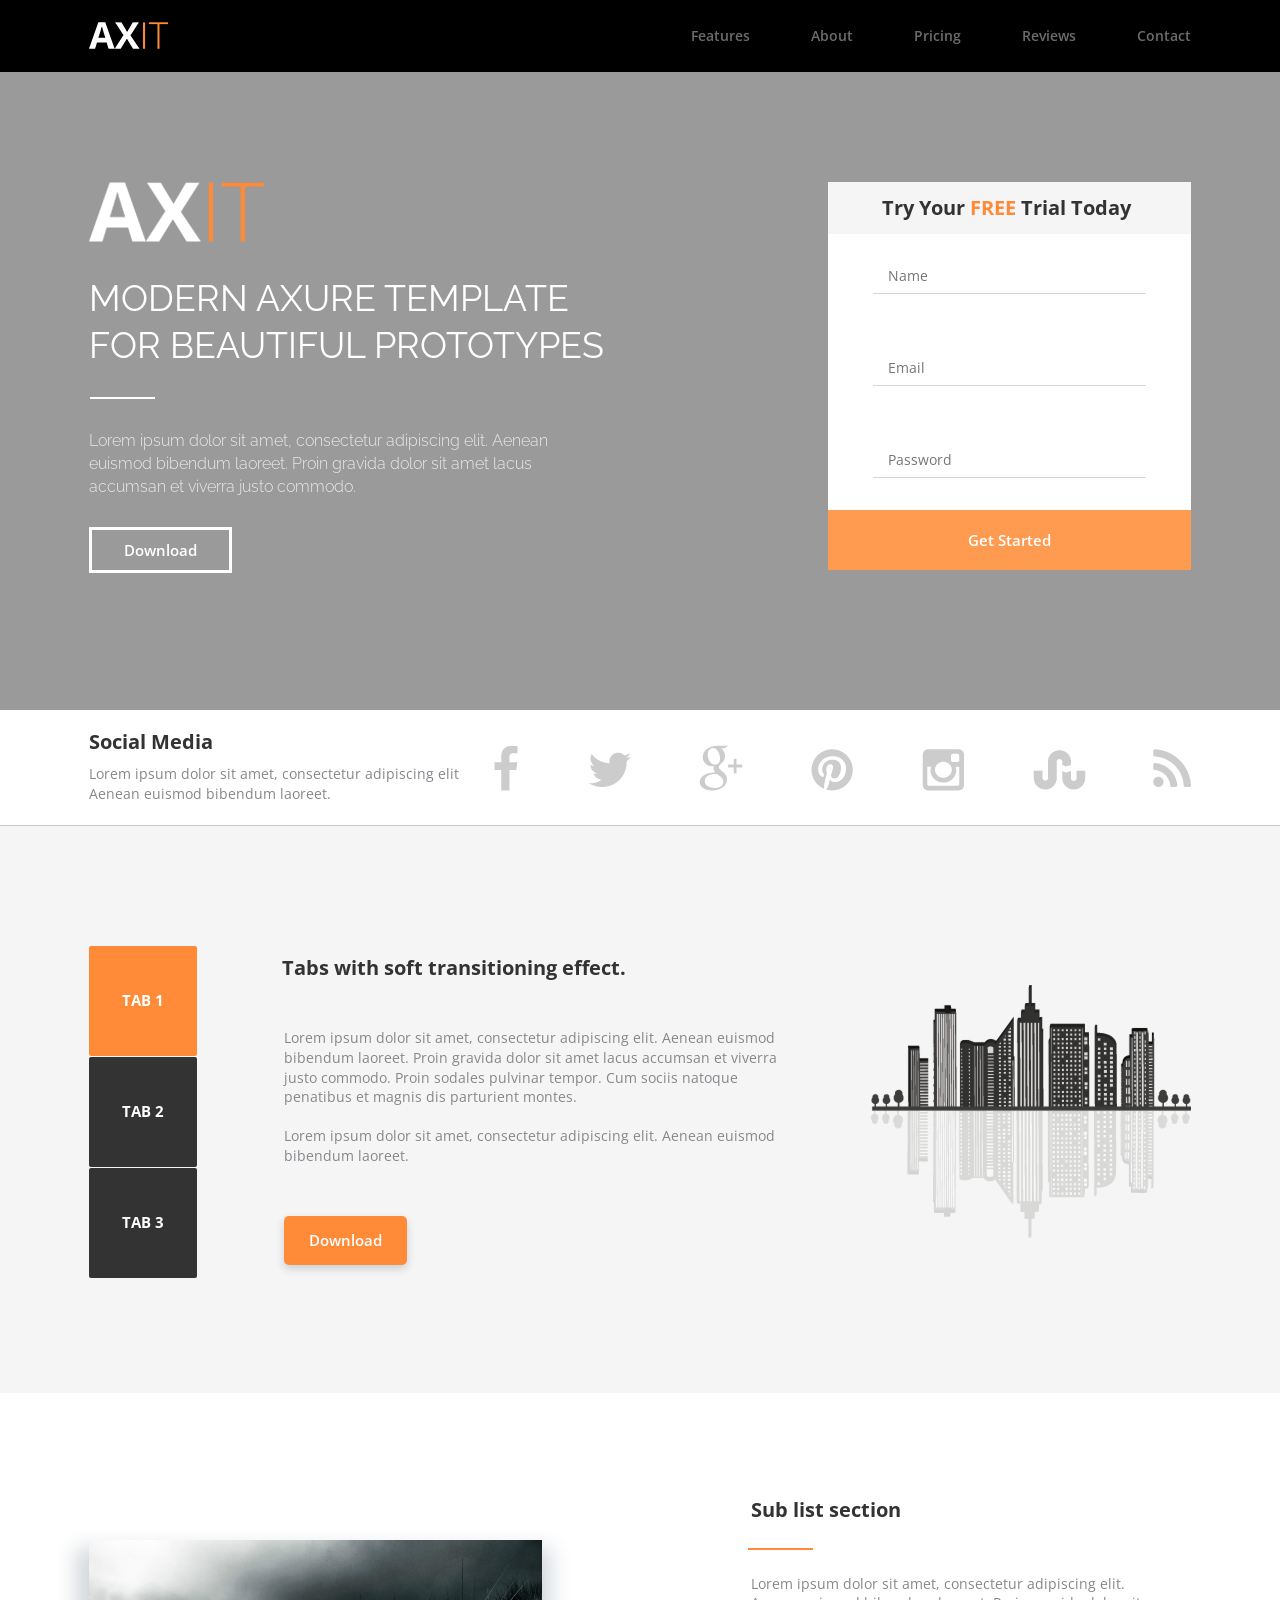
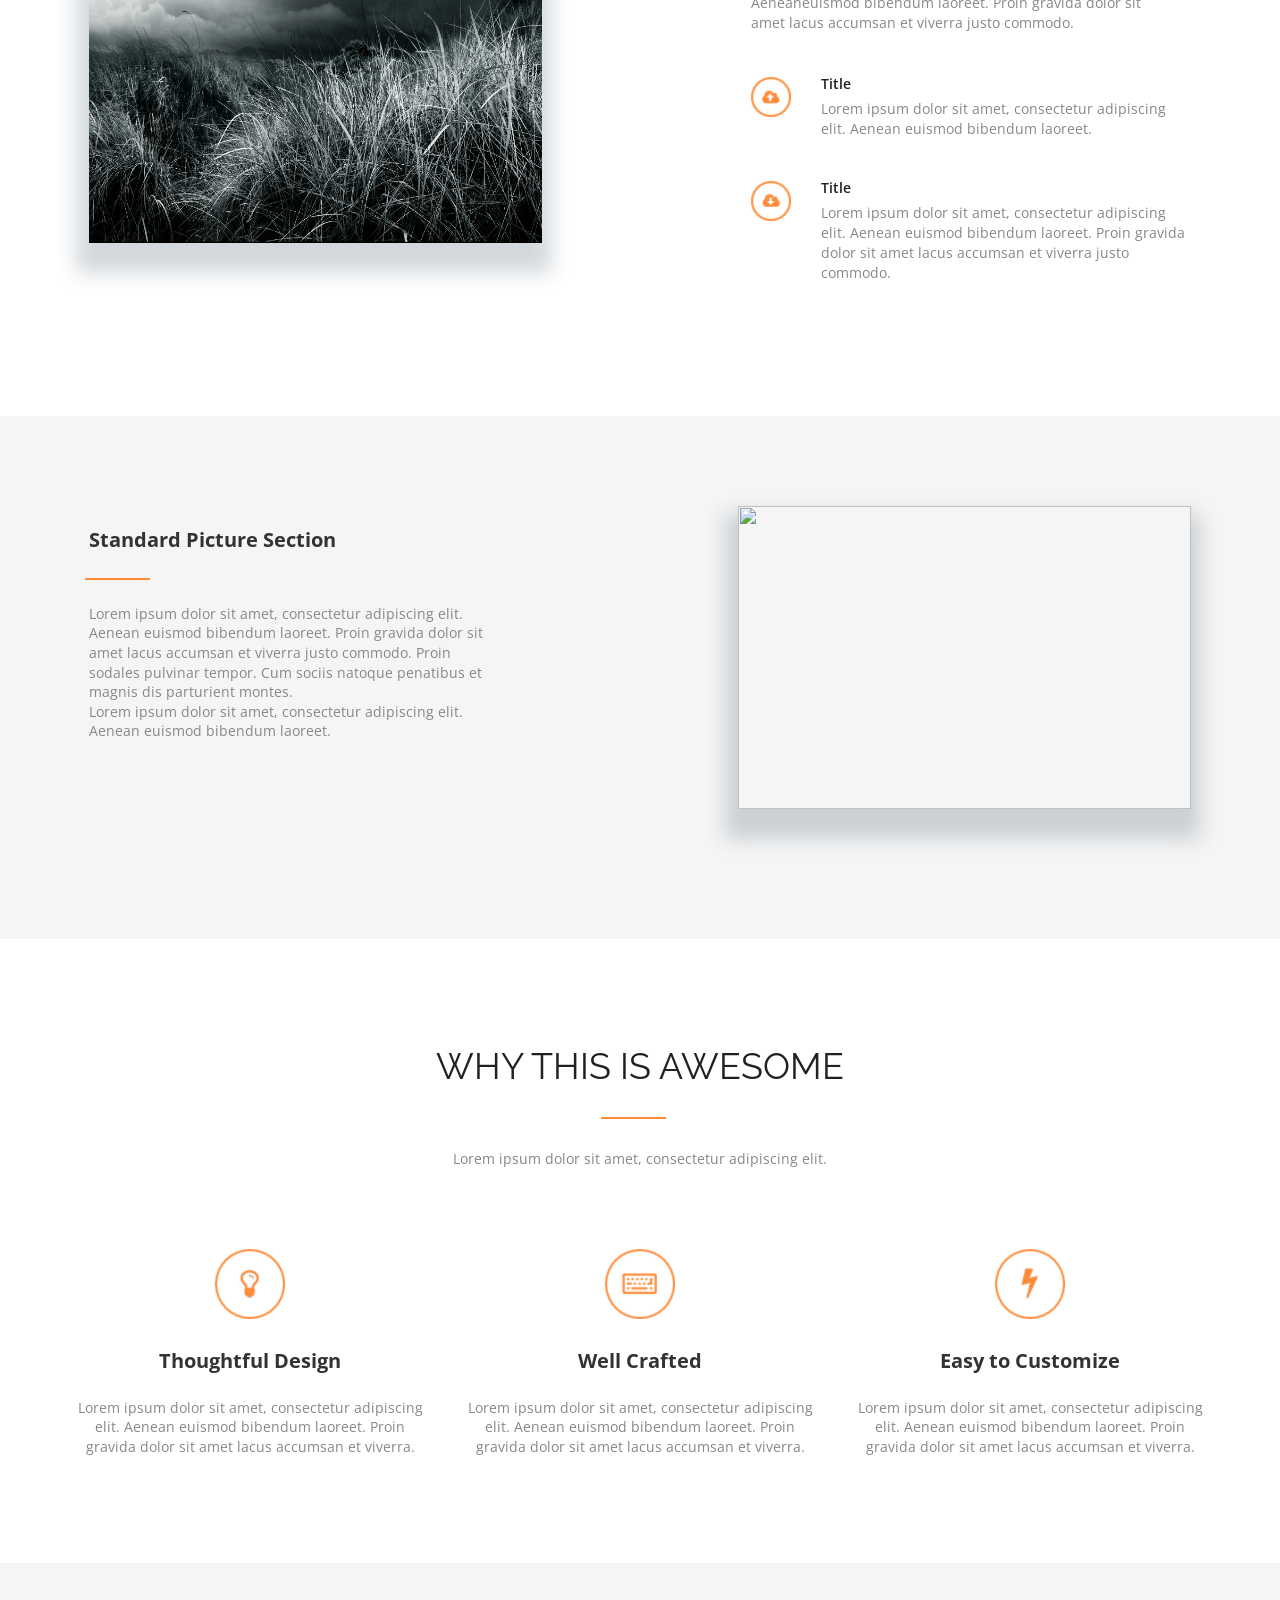
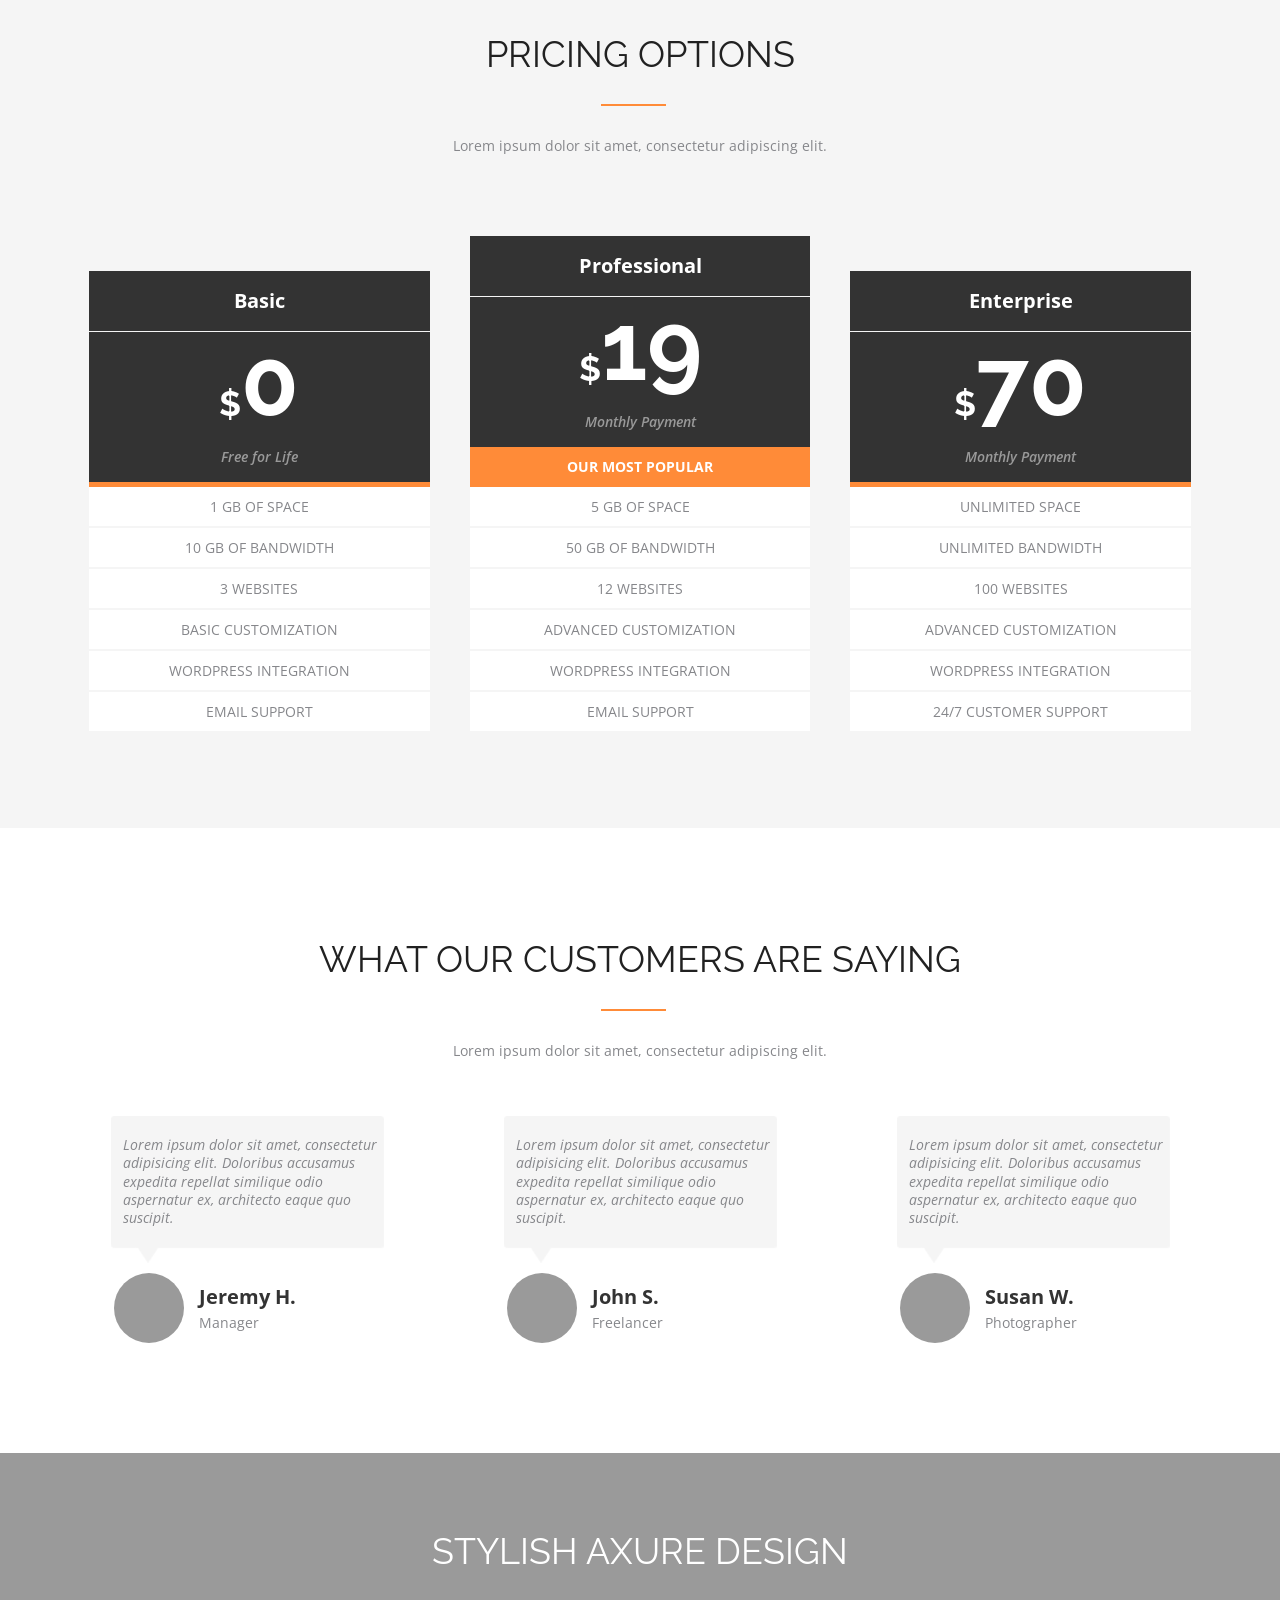
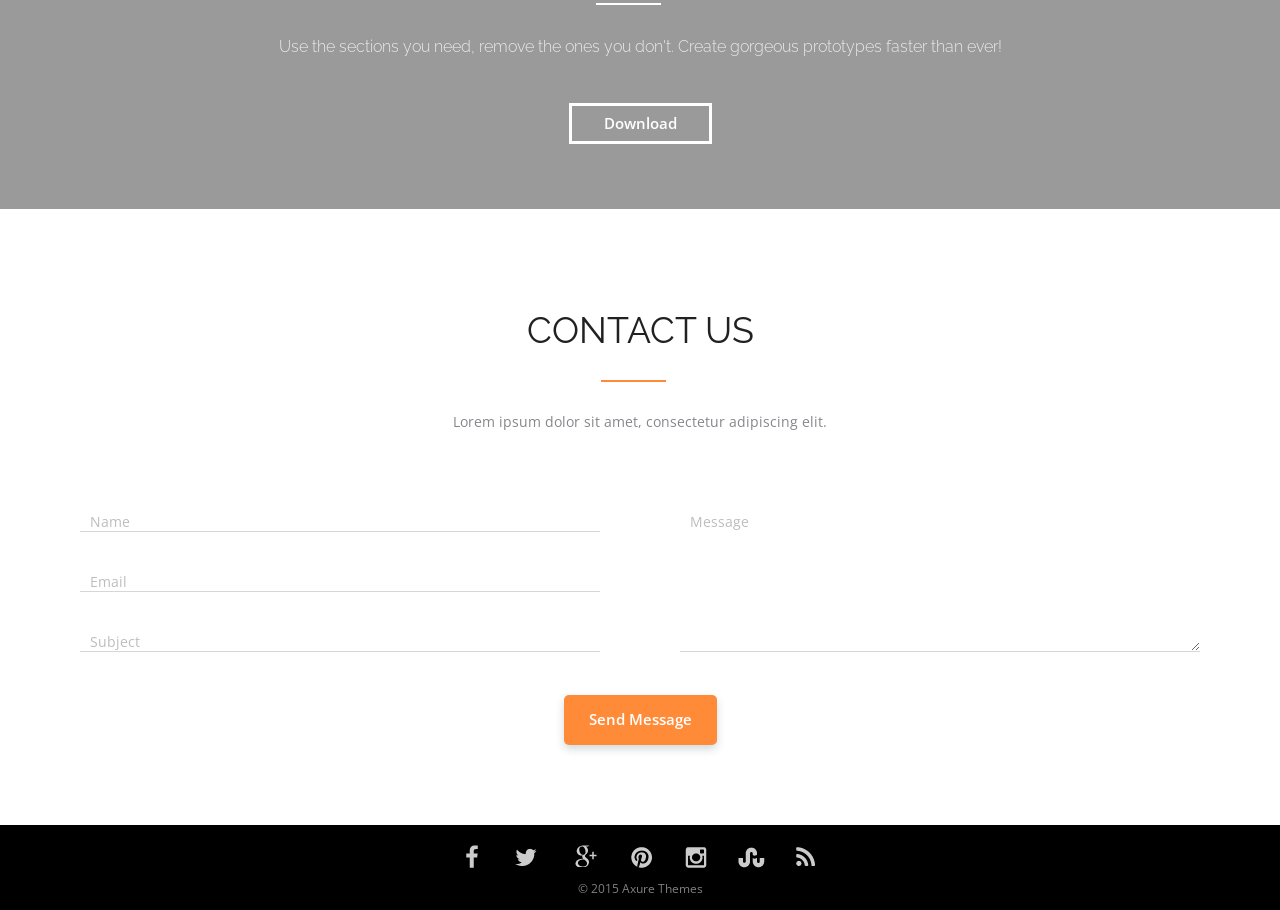
==== index.html @ e50a903a "newproject" ====
<!DOCTYPE html>
<html lang="ru">

<head>
    <title>Axit</title>
    <meta charset="UTF-8">
    <meta name="viewport" content="width=device-width, initial-scale=1.0">
    <link rel="shortcut icon" href="">
    <link rel="stylesheet" href="css/style.css">
    <link href="https://fonts.googleapis.com/css?family=Raleway:300,regular,700&display=swap" rel="stylesheet" />
    <link href="https://fonts.googleapis.com/css?family=Open+Sans:regular,600,700&display=swap" rel="stylesheet" />
</head>

<body>
    <div class="wrapper">
        <header>
            <nav class="nav">
                <div class="nav__container container">
                    <div class="nav__logo"><a href=""><img src="/img/nav/Logo.webp" alt="Axit logo"></div></a>
                    <div class="nav__row">
                        <a href="" class="nav__column">Features</a>
                        <a href="" class="nav__column">About</a>
                        <a href="" class="nav__column">Pricing</a>
                        <a href="" class="nav__column">Reviews</a>
                        <a href="" class="nav__column">Contact</a>
                    </div>
                </div>
            </nav>
        </header>
        <main>
            <section class="head">
                <div class="head__container container">
                    <div class="head__body">
                        <div class="head__text">
                            <div class="head__logo"><img src="/img/header/Logo (1).webp" alt="axit logo"></div>
                            <div class="head__title title">MODERN AXURE TEMPLATE
                                FOR BEAUTIFUL PROTOTYPES</div>
                            <div class="head__subtitle subtitle">Lorem ipsum dolor sit amet, consectetur adipiscing
                                elit. Aenean
                                euismod bibendum laoreet. Proin gravida dolor sit amet lacus
                                accumsan et viverra justo commodo.</div>
                            <a href="" class="head__button button">Download</a>
                        </div>

                        <form enctype="multipart/form-data" class="head__form form">
                            <div class="form__title">Try Your <span>FREE</span> Trial Today</div>
                            <div class="form__form">
                                <input type="text" placeholder="Name" class="form__name form__input">
                                <input type="email" placeholder="Email" class="form__email form__input">
                                <input type="password" placeholder="Password" class="form__password form__input">
                            </div>
                            <button class="form__button" type="submit">Get Started</button>
                        </form>
                    </div>
                </div>
                <!-- <div class="head__ibg ibg"><img
                    src="/img/1644870524_46-fikiwiki-com-p-krasivie-cherno-belie-kartinki-na-rabochii-51.jpg" alt=""></div> -->
            </section>
            <section class="media">
                <div class="media__container container">
                    <div class="media__body">
                        <div class="media__text">
                            <div class="media__title name">Social Media</div>
                            <div class="media__subtitle subname">Lorem ipsum dolor sit amet, consectetur adipiscing elit
                                Aenean
                                euismod bibendum laoreet.</div>
                        </div>
                        <div class="media__links">
                            <a href="" class="media__link"><img src="/img/media/Social_Media_Icons (1).png"
                                    alt="facebook"></a>
                            <a href="" class="media__link"><img src="/img/media/Social_Media_Icons (2).png"
                                    alt="twitter"></a>
                            <a href="" class="media__link"><img src="/img/media/Social_Media_Icons (3).png"
                                    alt="google plus"></a>
                            <a href="" class="media__link"><img src="/img/media/Social_Media_Icons (4).png"
                                    alt="pinterest"></a>
                            <a href="" class="media__link"><img src="/img/media/Social_Media_Icons (5).png"
                                    alt="instagram"></a>
                            <a href="" class="media__link"><img src="/img/media/Social_Media_Icons (6).png"
                                    alt="octopus"></a>
                            <a href="" class="media__link"><img src="/img/media/Social_Media_Icons (7).png"
                                    alt="wifi"></a>
                        </div>
                    </div>
                </div>
            </section>
            <section class="tabs">
                <div class="tabs__container container">
                    <div class="tabs__body">
                        <div class="tabs__tabs">
                            <div class="tabs__tab1 tabs__tab">TAB 1</div>
                            <div class="tabs__tab2 tabs__tab">TAB 2</div>
                            <div class="tabs__tab3 tabs__tab">TAB 3</div>
                        </div>
                        <div class="tabs__text">
                            <div class="tabs__title name">Tabs with soft transitioning effect.</div>
                            <div class="tabs__subtitle subname">Lorem ipsum dolor sit amet, consectetur adipiscing
                                elit. Aenean euismod
                                bibendum laoreet. Proin gravida dolor sit amet lacus accumsan et viverra
                                justo commodo. Proin sodales pulvinar tempor. Cum sociis natoque
                                penatibus et magnis dis parturient montes.
                                <br><br>
                                Lorem ipsum dolor sit amet, consectetur adipiscing elit. Aenean euismod
                                bibendum laoreet.
                            </div>
                            <a href="" class="tabs__button orangebutton">Download</a>
                        </div>
                        <div class="tabs__img"><img src="/img/tabs/image_right_u255.png" alt="city"></div>
                    </div>
                </div>
            </section>
            <section class="sublist">
                <div class="sublist__container container">
                    <div class="sublist__body">
                        <div class="sublist__img"><img
                                src="/img/sub_list/1644870524_46-fikiwiki-com-p-krasivie-cherno-belie-kartinki-na-rabochii-51.jpg"
                                alt="field"></div>
                        <div class="sublist__text">
                            <div class="sublist__title name">Sub list section</div>
                            <div class="sublist__subtitle subname">Lorem ipsum dolor sit amet, consectetur adipiscing
                                elit. Aeneaneuismod bibendum laoreet. Proin gravida dolor sit amet lacus
                                accumsan et viverra justo commodo.</div>
                            <div class="sublist__items">
                                <div class="sublist__item subitem">
                                    <div class="subitem__img"><img src="/img/sub_list/export_sub.png" alt="export_icon">
                                    </div>
                                    <div class="subitem__title">Title</div>
                                    <div class="subitem__subtitle">Lorem ipsum dolor sit amet, consectetur adipiscing
                                        elit. Aenean euismod bibendum laoreet.</div>
                                </div>
                                <div class="sublist__item subitem">
                                    <div class="subitem__img"><img src="/img/sub_list/import_sub.png" alt="import_icon">
                                    </div>
                                    <div class="subitem__title">Title</div>
                                    <div class="subitem__subtitle">Lorem ipsum dolor sit amet, consectetur adipiscing
                                        elit. Aenean euismod bibendum laoreet. Proin gravida dolor sit amet lacus
                                        accumsan et viverra justo commodo.</div>
                                </div>
                            </div>
                        </div>
                    </div>
                </div>
            </section>
            <section class="picture">
                <div class="picture__container container">
                    <div class="picture__body">
                        <div class="picture__text">
                            <div class="picture__title name">Standard Picture Section</div>
                            <div class="picture__subtitle subname">Lorem ipsum dolor sit amet, consectetur adipiscing
                                elit. Aenean
                                euismod bibendum laoreet. Proin gravida dolor sit amet lacus accumsan
                                et viverra justo commodo. Proin sodales pulvinar tempor. Cum sociis
                                natoque penatibus et magnis dis parturient montes.
                                <br>
                                Lorem ipsum dolor sit amet, consectetur adipiscing elit. Aenean euismod
                                bibendum laoreet.
                            </div>
                        </div>
                        <div class="picture__image"><img src="" alt=""></div>
                    </div>
                </div>
            </section>
            <section class="reasons">
                <div class="reasons__container container">
                    <div class="reasons__body">
                        <div class="reasons__text">
                            <div class="reasons__title bigtitle">WHY THIS IS AWESOME</div>
                            <div class="reasons__subtitle bigsubtitle">Lorem ipsum dolor sit amet, consectetur
                                adipiscing elit.</div>
                        </div>
                        <div class="reasons__row">
                            <div class="reasons__columns">
                                <div class="reasons__column reason">
                                    <div class="reason__image"><img src="/img/reasons/1.png" alt="lamp"></div>
                                    <div class="reason__title">Thoughtful Design</div>
                                    <div class="reason__subtitle">Lorem ipsum dolor sit amet, consectetur adipiscing
                                        elit. Aenean euismod bibendum laoreet. Proin gravida dolor sit amet lacus
                                        accumsan et viverra.</div>
                                </div>
                                <div class="reasons__column reason">
                                    <div class="reason__image"><img src="/img/reasons/2.png" alt="keybord"></div>
                                    <div class="reason__title">Well Crafted</div>
                                    <div class="reason__subtitle">Lorem ipsum dolor sit amet, consectetur adipiscing
                                        elit. Aenean euismod bibendum laoreet. Proin gravida dolor sit amet lacus
                                        accumsan et viverra.</div>
                                </div>
                                <div class="reasons__column reason">
                                    <div class="reason__image"><img src="/img/reasons/3.png" alt="lightning"></div>
                                    <div class="reason__title">Easy to Customize</div>
                                    <div class="reason__subtitle">Lorem ipsum dolor sit amet, consectetur adipiscing
                                        elit. Aenean euismod bibendum laoreet. Proin gravida dolor sit amet lacus
                                        accumsan et viverra.</div>
                                </div>
                            </div>
                        </div>
                    </div>
                </div>
            </section>
            <section class="prices">
                <div class="prices__container container">
                    <div class="prices__body">
                        <div class="prices__text">
                            <div class="prices__title bigtitle">PRICING OPTIONS</div>
                            <div class="prices__subtitle bigsubtitle">Lorem ipsum dolor sit amet, consectetur adipiscing
                                elit.</div>
                        </div>
                        <div class="prices__row">
                            <div class="prices__columns">
                                <div class="prices__column1 price">
                                    <div class="price__name">Basic</div>
                                    <div class="price__price"><span>$</span>0</div>
                                    <div class="price__duration"><span>Free for Life</span></div>
                                    <div class="price__space price__gray">1 gb of space</div>
                                    <div class="price__bandwidth price__gray">10 gb of bandwidth</div>
                                    <div class="price__website price__gray">3 websites</div>
                                    <div class="price__customization price__gray">Basic Customization</div>
                                    <div class="price__integration price__gray">wordpress integration</div>
                                    <div class="price__support price__gray">email support</div>
                                </div>
                                <div class="prices__column2 price">
                                    <div class="price__name">Professional</div>
                                    <div class="price__price"><span>$</span>19</div>
                                    <div class="price__duration2"><span>Monthly Payment</span></div>
                                    <div class="price__popularity">OUR MOST POPULAR</div>
                                    <div class="price__space price__gray">5 gb of space</div>
                                    <div class="price__bandwidth price__gray">50 gb of bandwidth</div>
                                    <div class="price__website price__gray">12 websites</div>
                                    <div class="price__customization price__gray">Advanced Customization</div>
                                    <div class="price__integration price__gray">wordpress integration</div>
                                    <div class="price__support price__gray">email support</div>
                                </div>
                                <div class="prices__column3 price">
                                    <div class="price__name">Enterprise</div>
                                    <div class="price__price"><span>$</span>70</div>
                                    <div class="price__duration"><span>Monthly Payment</span></div>
                                    <div class="price__space price__gray">Unlimited space</div>
                                    <div class="price__bandwidth price__gray">unlimited bandwidth</div>
                                    <div class="price__website price__gray">100 websites</div>
                                    <div class="price__customization price__gray">Advanced Customization</div>
                                    <div class="price__integration price__gray">wordpress integration</div>
                                    <div class="price__support price__gray">24/7 customer support</div>
                                </div>
                            </div>
                        </div>
                    </div>
                </div>
            </section>
            <section class="customers">
                <div class="customers__container container">
                    <div class="customers__body">
                        <div class="customers__text">
                            <div class="customers__title bigtitle">WHAT OUR CUSTOMERS ARE SAYING</div>
                            <div class="customers__subtitle bigsubtitle">Lorem ipsum dolor sit amet, consectetur
                                adipiscing elit.
                            </div>
                        </div>
                        <div class="customers__row">
                            <div class="customers__columns">
                                <div class="customers__feedback feedback">
                                    <div class="feedback__message">
                                        <div class="feedback__image"><img src="/img/customers/bubble.png"
                                                alt="comics bubble"></div>
                                        <div class="feedback__text">Lorem ipsum dolor sit amet, consectetur adipisicing
                                            elit. Doloribus accusamus expedita repellat similique odio aspernatur ex,
                                            architecto
                                            eaque quo suscipit.</div>
                                    </div>
                                    <div class="feedback__person">
                                        <div class="feedback__photo"><img src="" alt=""></div>
                                        <div class="feedback__man">
                                            <div class="feedback__name">Jeremy H.</div>
                                            <div class="feedback__occupation">Manager</div>
                                        </div>
                                    </div>
                                </div>
                                <div class="customers__feedback feedback">
                                    <div class="feedback__message">
                                        <div class="feedback__image"><img src="/img/customers/bubble.png"
                                                alt="comics bubble"></div>
                                        <div class="feedback__text">Lorem ipsum dolor sit amet, consectetur adipisicing
                                            elit. Doloribus accusamus expedita repellat similique odio aspernatur ex,
                                            architecto
                                            eaque quo suscipit.</div>
                                    </div>
                                    <div class="feedback__person">
                                        <div class="feedback__photo"><img src="" alt=""></div>
                                        <div class="feedback__man">
                                            <div class="feedback__name">John S.</div>
                                            <div class="feedback__occupation">Freelancer</div>
                                        </div>
                                    </div>
                                </div>
                                <div class="customers__feedback feedback">
                                    <div class="feedback__message">
                                        <div class="feedback__image"><img src="/img/customers/bubble.png"
                                                alt="comics bubble"></div>
                                        <div class="feedback__text">Lorem ipsum dolor sit amet, consectetur adipisicing
                                            elit. Doloribus accusamus expedita repellat similique odio aspernatur ex,
                                            architecto
                                            eaque quo suscipit.</div>
                                    </div>
                                    <div class="feedback__person">
                                        <div class="feedback__photo"><img src="" alt=""></div>
                                        <div class="feedback__man">
                                            <div class="feedback__name">Susan W.</div>
                                            <div class="feedback__occupation">Photographer</div>
                                        </div>
                                    </div>
                                </div>
                            </div>
                        </div>
                    </div>
                </div>
            </section>
            <section class="design">
                <div class="design__container container">
                    <div class="design__body">
                        <div class="design__title title">STYLISH AXURE DESIGN</div>
                        <div class="design__subtitle subtitle">Use the sections you need, remove the ones you don't.
                            Create gorgeous prototypes faster than ever!</div>
                        <a href="" class="design__button button">Download</a>
                    </div>
                </div>
            </section>
            <section class="contact">
                <div class="contact__container container">
                    <div class="contact__text">
                        <div class="contact__title bigtitle">CONTACT US</div>
                        <div class="contact__subtitle bigsubtitle">Lorem ipsum dolor sit amet, consectetur adipiscing
                            elit.</div>
                    </div>
                    <form class="contact__form form2" action="" enctype="multipart/form-data">
                        <div class="form2__text">
                            <div class="form2__data">
                                <input type="text" placeholder="Name" tabindex="1" class="form2__name"></input>
                                <input tabindex="2" placeholder="Email" type="email" class="form2__email"></input>
                                <input type="text" placeholder="Subject" tabindex="3" class="form2__subject">
                            </div>
                            <textarea placeholder="Message" class="form2__message" cols="30" rows="5"
                                tabindex="4"></textarea>
                        </div>
                        <div class="form2__button"> <button class=" orangebutton" tabindex="5" type="submit">Send
                                Message</button></div>
                    </form>
                </div>
            </section>
        </main>
        <footer class="footer">
            <div class="footer__links">
                <a href="" class="footer__link"><img src="/img/footer/links (1).png" alt="facebook"></a>
                <a href="" class="footer__link"><img src="/img/footer/links (2).png" alt="twitter"></a>
                <a href="" class="footer__link"><img src="/img/footer/links (3).png" alt="google plus"></a>
                <a href="" class="footer__link"><img src="/img/footer/links (4).png" alt="pinterest"></a>
                <a href="" class="footer__link"><img src="/img/footer/links (5).png" alt="instagram"></a>
                <a href="" class="footer__link"><img src="/img/footer/links (6).png" alt="octopus"></a>
                <a href="" class="footer__link"><img src="/img/footer/links (7).png" alt="wifi"></a>
            </div>
            <div class="footer__copy">© 2015 Axure Themes</div>
        </footer>
    </div>
    <script src="/js/script.js"></script>
</body>

</html>
---- css/style.css ----
@charset "UTF-8";
/*Обнуление*/
* {
  padding: 0;
  margin: 0;
  border: 0;
}

*, *:before, *:after {
  -webkit-box-sizing: border-box;
  box-sizing: border-box;
}

:focus, :active {
  outline: none;
}

a:focus, a:active {
  outline: none;
}

nav, footer, header, aside {
  display: block;
}

html, body {
  height: 100%;
  width: 100%;
  font-size: 100%;
  line-height: 1;
  font-size: 14px;
  -ms-text-size-adjust: 100%;
  -moz-text-size-adjust: 100%;
  -webkit-text-size-adjust: 100%;
}

input, button, textarea {
  font-family: inherit;
}

input::-ms-clear {
  display: none;
}

button {
  cursor: pointer;
}

button::-moz-focus-inner {
  padding: 0;
  border: 0;
}

a, a:visited {
  text-decoration: none;
}

a:hover {
  text-decoration: none;
}

ul li {
  list-style: none;
}

img {
  vertical-align: top;
}

h1, h2, h3, h4, h5, h6 {
  font-size: inherit;
  font-weight: 400;
}

/*--------------------*/
.wrapper {
  min-height: 100%;
  overflow: hidden;
  display: -webkit-box;
  display: -ms-flexbox;
  display: flex;
  -webkit-box-orient: vertical;
  -webkit-box-direction: normal;
      -ms-flex-direction: column;
          flex-direction: column;
}

/*-----------------------------------------------------------------*/
.container {
  max-width: 1102px;
  margin: 0px auto;
  padding: 0 15px;
  -webkit-box-sizing: content-box;
          box-sizing: content-box;
}

.ibg {
  position: relative;
}
.ibg img {
  width: 100%;
  height: 100%;
  position: absolute;
  top: 0;
  left: 0;
  -o-object-fit: cover;
     object-fit: cover;
}

.name {
  color: #333333;
  font-family: "Open Sans";
  font-size: 20px;
  font-weight: 700;
  margin: 0 0 12px 0;
}
@media (max-width: 620px) {
  .name {
    font-size: 32px;
    text-align: justify;
  }
}

.subname {
  color: #86878b;
  font-family: "Open Sans";
  font-size: 14px;
  font-weight: 400;
  line-height: 140%;
  max-width: 400px;
}
@media (max-width: 620px) {
  .subname {
    font-size: 22px;
    text-align: justify;
    -webkit-box-pack: center;
        -ms-flex-pack: center;
            justify-content: center;
  }
}

.title {
  color: #ffffff;
  font-family: Raleway;
  font-size: 36px;
  font-weight: 400;
  max-width: 550px;
  line-height: 130%;
  position: relative;
  padding: 0 0 30px 0;
  margin: 0 0 30px 0;
}
@media (max-width: 840px) {
  .title {
    text-align: center;
  }
}
.title::after {
  content: "";
  position: absolute;
  bottom: 0;
  height: 2px;
  width: 65px;
  background-color: #ffffff;
  left: 5%;
  margin-left: -25px;
}
@media (max-width: 1048px) {
  .title::after {
    visibility: hidden;
  }
}
@media (max-width: 840px) {
  .title::after {
    visibility: visible;
    left: 48%;
  }
}

.subtitle {
  opacity: 0.8;
  color: #ffffff;
  font-family: Raleway;
  font-size: 16px;
  font-weight: 300;
  line-height: 144%;
  max-width: 500px;
  margin: 0 0 45px 0;
}
@media (max-width: 840px) {
  .subtitle {
    text-align: justify;
  }
}

.button {
  padding: 10px 32px;
  border: 3px solid white;
  color: #ffffff;
  font-family: "Open Sans";
  font-size: 15px;
  font-weight: 600;
}
.button:hover {
  color: #525252;
  border: 3px solid #525252;
}

.orangebutton {
  padding: 15px 25px;
  color: #ffffff;
  font-family: "Open Sans";
  font-size: 15px;
  font-weight: 600;
  line-height: 133%;
  background-color: #ff8b38;
  border-radius: 5px;
  -webkit-box-shadow: 0px 4px 8px 0px rgba(34, 60, 80, 0.2);
          box-shadow: 0px 4px 8px 0px rgba(34, 60, 80, 0.2);
}
.orangebutton:hover {
  color: #dddcdc;
  background-color: #e98136;
}

/*-----------------------------------------------------------------*/
/*-----------------------------------------------------------------*/
.nav {
  min-height: 72px;
  background-color: #000000;
}
.nav__container {
  display: -webkit-box;
  display: -ms-flexbox;
  display: flex;
  -webkit-box-pack: justify;
      -ms-flex-pack: justify;
          justify-content: space-between;
  -webkit-box-align: center;
      -ms-flex-align: center;
          align-items: center;
  -ms-flex-line-pack: center;
      align-content: center;
  padding: 22px 15px;
  -ms-flex-wrap: wrap;
      flex-wrap: wrap;
}
@media (max-width: 500px) {
  .nav__container {
    -webkit-box-orient: vertical;
    -webkit-box-direction: normal;
        -ms-flex-direction: column;
            flex-direction: column;
  }
}
@media (max-width: 500px) {
  .nav__logo {
    padding: 0 0 15px 0;
  }
}
.nav__row {
  display: -webkit-box;
  display: -ms-flexbox;
  display: flex;
  -webkit-box-pack: justify;
      -ms-flex-pack: justify;
          justify-content: space-between;
  width: 500px;
  -ms-flex-wrap: wrap;
      flex-wrap: wrap;
}
@media (max-width: 768px) {
  .nav__row {
    width: 350px;
  }
}
@media (max-width: 392px) {
  .nav__row {
    -webkit-box-orient: vertical;
    -webkit-box-direction: normal;
        -ms-flex-direction: column;
            flex-direction: column;
    -webkit-box-align: center;
        -ms-flex-align: center;
            align-items: center;
  }
}
.nav__column {
  color: #9d9d9d;
  opacity: 0.69;
  font-family: "Open Sans";
  font-size: 14px;
  font-weight: 600;
}
.nav__column:hover {
  color: #e9e9e9;
}
@media (max-width: 392px) {
  .nav__column {
    padding: 0 0 10px;
  }
}

main {
  -webkit-box-flex: 1;
      -ms-flex: 1 1 auto;
          flex: 1 1 auto;
}

.head {
  background-color: #9a9a9a;
}
.head__body {
  display: -webkit-box;
  display: -ms-flexbox;
  display: flex;
  padding: 110px 0 140px 0;
}
@media (max-width: 840px) {
  .head__body {
    -webkit-box-orient: vertical;
    -webkit-box-direction: normal;
        -ms-flex-direction: column;
            flex-direction: column;
    -webkit-box-align: center;
        -ms-flex-align: center;
            align-items: center;
    padding: 40px 0 40px 0;
  }
}
@media (max-width: 376px) {
  .head__body {
    padding-bottom: 0;
  }
}
.head__text {
  margin: 0 220px 0 0;
}
@media (max-width: 840px) {
  .head__text {
    display: -webkit-box;
    display: -ms-flexbox;
    display: flex;
    -webkit-box-orient: vertical;
    -webkit-box-direction: normal;
        -ms-flex-direction: column;
            flex-direction: column;
    -webkit-box-align: center;
        -ms-flex-align: center;
            align-items: center;
    margin: 0 0 45px 0;
  }
}
@media (max-width: 1024px) {
  .head__subtitle {
    font-size: 20px;
  }
}
.head__logo {
  margin: 0 0 33px 0;
}
.form {
  display: -webkit-box;
  display: -ms-flexbox;
  display: flex;
  -webkit-box-orient: vertical;
  -webkit-box-direction: normal;
      -ms-flex-direction: column;
          flex-direction: column;
}
.form__title {
  background-color: #f5f5f5;
  padding: 16px 54px;
  color: #333333;
  font-family: "Open Sans";
  font-size: 20px;
  font-weight: 700;
}
.form__title span {
  color: #ff8b38;
}
.form__form {
  display: -webkit-box;
  display: -ms-flexbox;
  display: flex;
  -webkit-box-orient: vertical;
  -webkit-box-direction: normal;
      -ms-flex-direction: column;
          flex-direction: column;
  min-height: 255px;
  background-color: #ffffff;
}
.form__input {
  margin: 32px 45px;
  color: #bdbdbd;
  font-family: "Open Sans";
  font-size: 14px;
  font-weight: 400;
  border-bottom: 1px solid #d6d6d6;
  padding: 0 0 8px 15px;
}
.form__button {
  color: #ffffff;
  font-family: "Open Sans";
  font-size: 15px;
  font-weight: 600;
  padding: 20px 140px;
  background-color: #ff9b51;
  white-space: nowrap;
}

.footer {
  background-color: #000000;
  padding: 0 0 15px 0;
  min-height: 82px;
  display: -webkit-box;
  display: -ms-flexbox;
  display: flex;
  -webkit-box-align: center;
      -ms-flex-align: center;
          align-items: center;
  -webkit-box-orient: vertical;
  -webkit-box-direction: normal;
      -ms-flex-direction: column;
          flex-direction: column;
}
.footer__links {
  display: -webkit-box;
  display: -ms-flexbox;
  display: flex;
  -webkit-box-pack: justify;
      -ms-flex-pack: justify;
          justify-content: space-between;
  padding: 20px 15px 15px 15px;
  gap: 30px;
}
@media (max-width: 392px) {
  .footer__links {
    -ms-flex-wrap: wrap;
        flex-wrap: wrap;
    -webkit-box-align: center;
        -ms-flex-align: center;
            align-items: center;
    -webkit-box-pack: center;
        -ms-flex-pack: center;
            justify-content: center;
  }
}
.footer__copy {
  display: -webkit-box;
  display: -ms-flexbox;
  display: flex;
  -webkit-box-pack: center;
      -ms-flex-pack: center;
          justify-content: center;
  opacity: 0.5;
  color: #ffffff;
  font-family: "Open Sans";
  font-size: 12px;
  font-weight: 400;
}

.media {
  border-bottom: 1px solid #c8c8c8;
}
.media__body {
  display: -webkit-box;
  display: -ms-flexbox;
  display: flex;
  padding: 22px 0 22px 0;
}
@media (max-width: 620px) {
  .media__body {
    -webkit-box-orient: vertical;
    -webkit-box-direction: normal;
        -ms-flex-direction: column;
            flex-direction: column;
  }
}
.media__text {
  margin: 0 25px 0 0;
}
@media (max-width: 620px) {
  .media__text {
    display: -webkit-box;
    display: -ms-flexbox;
    display: flex;
    -webkit-box-orient: vertical;
    -webkit-box-direction: normal;
        -ms-flex-direction: column;
            flex-direction: column;
    -webkit-box-pack: center;
        -ms-flex-pack: center;
            justify-content: center;
    -webkit-box-align: center;
        -ms-flex-align: center;
            align-items: center;
    margin: 0 0 30px 0;
  }
}
@media (max-width: 1024px) {
  .media__title {
    font-size: 28px;
  }
}
@media (max-width: 1024px) {
  .media__subtitle {
    font-size: 19px;
  }
}
.media__links {
  display: -webkit-box;
  display: -ms-flexbox;
  display: flex;
  -webkit-box-align: center;
      -ms-flex-align: center;
          align-items: center;
  gap: 65px;
}
@media (max-width: 1100px) {
  .media__links {
    -ms-flex-wrap: wrap;
        flex-wrap: wrap;
  }
}
@media (max-width: 620px) {
  .media__links {
    -webkit-box-pack: center;
        -ms-flex-pack: center;
            justify-content: center;
  }
}
.tabs {
  background-color: #f5f5f5;
}
.tabs__body {
  display: -webkit-box;
  display: -ms-flexbox;
  display: flex;
  padding: 120px 0 115px 0;
  -webkit-box-pack: justify;
      -ms-flex-pack: justify;
          justify-content: space-between;
  -ms-flex-wrap: wrap;
      flex-wrap: wrap;
  -webkit-box-align: center;
      -ms-flex-align: center;
          align-items: center;
  -ms-flex-line-pack: center;
      align-content: center;
  gap: 20px;
}
@media (max-width: 997px) {
  .tabs__body {
    -webkit-box-pack: center;
        -ms-flex-pack: center;
            justify-content: center;
    padding: 50px 0 45px 0;
  }
}
.tabs__tabs {
  display: -webkit-box;
  display: -ms-flexbox;
  display: flex;
  -webkit-box-orient: vertical;
  -webkit-box-direction: normal;
      -ms-flex-direction: column;
          flex-direction: column;
  gap: 0.8px;
}
@media (max-width: 874px) {
  .tabs__tabs {
    -webkit-box-orient: horizontal;
    -webkit-box-direction: normal;
        -ms-flex-direction: row;
            flex-direction: row;
    margin: 0 0 20px 0;
  }
}
.tabs__tab {
  color: #ffffff;
  font-family: "Open Sans";
  font-size: 15px;
  font-weight: 700;
  line-height: 133%;
  padding: 45px 33px;
  border-radius: 2px;
  background-color: #333333;
  text-align: center;
}
.tabs__tab1 {
  background-color: #ff8b38;
}
.tabs__text {
  display: -webkit-box;
  display: -ms-flexbox;
  display: flex;
  -webkit-box-orient: vertical;
  -webkit-box-direction: normal;
      -ms-flex-direction: column;
          flex-direction: column;
  -webkit-box-align: center;
      -ms-flex-align: center;
          align-items: center;
}
.tabs__title {
  margin: 0 0 50px -160px;
  text-align: left;
}
@media (max-width: 997px) {
  .tabs__title {
    margin: 0 0 25px -55px;
  }
}
@media (max-width: 874px) {
  .tabs__title {
    font-size: 32px;
    text-align: center;
    margin: 0 0 20px 0;
  }
}
.tabs__subtitle {
  margin: 0 0 50px 0;
  min-width: 500px;
}
@media (max-width: 997px) {
  .tabs__subtitle {
    min-width: inherit;
    font-size: 16.5px;
    margin: 0 0 25px 0;
  }
}
@media (max-width: 874px) {
  .tabs__subtitle {
    font-size: 22px;
    text-align: justify;
    -webkit-box-pack: center;
        -ms-flex-pack: center;
            justify-content: center;
    margin: 0 0 25px 0;
  }
}
.tabs__button {
  -ms-flex-item-align: start;
      align-self: flex-start;
}
@media (max-width: 874px) {
  .tabs__button {
    -ms-flex-item-align: center;
        align-self: center;
  }
}
@media (max-width: 997px) {
  .tabs__img {
    margin: 20px 0 0 0;
  }
}

.sublist__body {
  display: -webkit-box;
  display: -ms-flexbox;
  display: flex;
  -webkit-box-pack: justify;
      -ms-flex-pack: justify;
          justify-content: space-between;
  -webkit-box-align: center;
      -ms-flex-align: center;
          align-items: center;
  margin: 107px 0 133px 0;
  gap: 195px;
}
@media (max-width: 1112px) {
  .sublist__body {
    gap: 100px;
  }
}
@media (max-width: 1112px) {
  .sublist__body {
    gap: 40px;
  }
}
@media (max-width: 897px) {
  .sublist__body {
    -webkit-box-orient: vertical;
    -webkit-box-direction: normal;
        -ms-flex-direction: column;
            flex-direction: column;
    margin: 40px 0;
  }
}
.sublist__img img {
  width: 453px;
  height: 303px;
  -webkit-box-shadow: -2px 19px 19px 11px rgba(34, 60, 80, 0.2);
          box-shadow: -2px 19px 19px 11px rgba(34, 60, 80, 0.2);
}
@media (max-width: 495px) {
  .sublist__img img {
    width: 303px;
    height: 180px;
  }
}
.sublist__title {
  margin: 0 0 24px 0;
  padding: 0 0 30px 0;
  position: relative;
}
@media (max-width: 897px) {
  .sublist__title {
    font-size: 28px;
    text-align: center;
  }
}
@media (max-width: 620px) {
  .sublist__title {
    font-size: 32px;
  }
}
.sublist__title::after {
  content: "";
  position: absolute;
  bottom: 0;
  height: 2px;
  width: 65px;
  background-color: #ff8b38;
  left: 5%;
  margin-left: -25px;
}
@media (max-width: 897px) {
  .sublist__title::after {
    margin-left: 150px;
  }
}
@media (max-width: 897px) {
  .sublist__title::after {
    visibility: hidden;
  }
}
.sublist__subtitle {
  margin: 0 0 45px 0;
  min-width: 415px;
}
@media (max-width: 929px) {
  .sublist__subtitle {
    max-width: 360px;
    min-width: inherit;
  }
}
@media (max-width: 897px) {
  .sublist__subtitle {
    font-size: 21px;
    text-align: justify;
    -webkit-box-pack: center;
        -ms-flex-pack: center;
            justify-content: center;
  }
}
@media (max-width: 620px) {
  .sublist__subtitle {
    font-size: 23px;
  }
}
.sublist__item:first-child {
  margin: 0 0 42px 0;
}

.subitem {
  display: grid;
  grid-template: minmax(auto, 40px) minmax(auto, 30px) minmax(auto, 360px);
}
.subitem__img {
  grid-column: 1/2;
  margin: 0 30px 0 0;
}
.subitem__img img {
  width: 40px;
  height: 40px;
}
@media (max-width: 897px) {
  .subitem__img img {
    width: 70px;
    height: 70px;
  }
}
.subitem__title {
  color: #212121;
  font-family: "Open Sans";
  font-size: 14px;
  font-weight: 600;
  grid-column: 2/3;
}
@media (max-width: 897px) {
  .subitem__title {
    font-size: 24px;
  }
}
@media (max-width: 620px) {
  .subitem__title {
    font-size: 27px;
  }
}
.subitem__subtitle {
  color: #86878b;
  font-family: "Open Sans";
  font-size: 14px;
  font-weight: 400;
  line-height: 143%;
  grid-column: 2/3;
  margin: -18px 0 0 0;
  max-width: 370px;
}
@media (max-width: 977px) {
  .subitem__subtitle {
    max-width: 270px;
  }
}
@media (max-width: 897px) {
  .subitem__subtitle {
    font-size: 21px;
  }
}
@media (max-width: 620px) {
  .subitem__subtitle {
    font-size: 23px;
  }
}

.picture {
  padding: 90px 0 130px 0;
  background-color: #f5f5f5;
}
@media (max-width: 897px) {
  .picture {
    padding: 10px 0 10px 0;
  }
}
.picture__body {
  display: -webkit-box;
  display: -ms-flexbox;
  display: flex;
  -webkit-box-pack: justify;
      -ms-flex-pack: justify;
          justify-content: space-between;
  -webkit-box-align: center;
      -ms-flex-align: center;
          align-items: center;
  gap: 195px;
}
@media (max-width: 1112px) {
  .picture__body {
    gap: 100px;
  }
}
@media (max-width: 1112px) {
  .picture__body {
    gap: 40px;
  }
}
@media (max-width: 897px) {
  .picture__body {
    -webkit-box-orient: vertical;
    -webkit-box-direction: normal;
        -ms-flex-direction: column;
            flex-direction: column;
    margin: 40px 0;
  }
}
.picture__title {
  margin: 0 0 24px 0;
  padding: 0 0 30px 0;
  position: relative;
}
@media (max-width: 897px) {
  .picture__title {
    font-size: 28px;
    text-align: center;
  }
}
@media (max-width: 620px) {
  .picture__title {
    font-size: 32px;
  }
}
.picture__title::after {
  content: "";
  position: absolute;
  bottom: 0;
  height: 2px;
  width: 65px;
  background-color: #ff8b38;
  left: 5%;
  margin-left: -25px;
}
@media (max-width: 897px) {
  .picture__title::after {
    margin-left: 128px;
  }
}
@media (max-width: 425px) {
  .picture__title::after {
    visibility: hidden;
  }
}
.picture__subtitle {
  margin: 0 0 45px 0;
  min-width: 415px;
}
@media (max-width: 929px) {
  .picture__subtitle {
    max-width: 360px;
    min-width: inherit;
  }
}
@media (max-width: 897px) {
  .picture__subtitle {
    font-size: 21px;
    text-align: justify;
    -webkit-box-pack: center;
        -ms-flex-pack: center;
            justify-content: center;
    margin: 0 0 10px 0;
  }
}
@media (max-width: 620px) {
  .picture__subtitle {
    font-size: 23px;
  }
}
.picture__image img {
  width: 453px;
  height: 303px;
  -webkit-box-shadow: -2px 19px 19px 11px rgba(34, 60, 80, 0.2);
          box-shadow: -2px 19px 19px 11px rgba(34, 60, 80, 0.2);
}
@media (max-width: 495px) {
  .picture__image img {
    width: 303px;
    height: 180px;
  }
}

.bigtitle {
  color: #212121;
  font-family: Raleway;
  font-size: 36px;
  font-weight: 400;
  line-height: 120%;
  text-align: center;
  text-transform: uppercase;
  position: relative;
  padding: 0 0 30px 0;
  margin: 0 0 30px 0;
}
.bigtitle::after {
  content: "";
  position: absolute;
  bottom: 0;
  height: 2px;
  width: 65px;
  background-color: #ff8b38;
  left: 46.5%;
}

.bigsubtitle {
  color: #86878b;
  font-family: "Open Sans";
  font-size: 14px;
  font-weight: 400;
  line-height: 142%;
  text-align: center;
}
@media (max-width: 997px) {
  .bigsubtitle {
    font-size: 16px;
  }
}
@media (max-width: 780px) {
  .bigsubtitle {
    font-size: 18px;
  }
}

.reasons__body {
  margin: 106px 0;
}
@media (max-width: 1172px) {
  .reasons__body {
    margin: 50px 0;
  }
}
.reasons__text {
  margin: 0 0 80px 0;
}
@media (max-width: 1172px) {
  .reasons__text {
    margin: 0 0 40px 0;
  }
}
.reasons__columns {
  display: -webkit-box;
  display: -ms-flexbox;
  display: flex;
  -webkit-box-flex: 33.3%;
      -ms-flex: 33.3%;
          flex: 33.3%;
  gap: 30px;
  -webkit-box-pack: center;
      -ms-flex-pack: center;
          justify-content: center;
}
@media (max-width: 1172px) {
  .reasons__columns {
    -ms-flex-wrap: wrap;
        flex-wrap: wrap;
  }
}
@media (max-width: 1172px) {
  .reasons__column {
    margin: 0 0 5px 0;
  }
}

.reason__image {
  display: -webkit-box;
  display: -ms-flexbox;
  display: flex;
  -webkit-box-pack: center;
      -ms-flex-pack: center;
          justify-content: center;
  margin: 0 0 30px 0;
}
.reason__image img {
  width: 70px;
  height: 70px;
}
.reason__title {
  color: #333333;
  font-family: "Open Sans";
  font-size: 20px;
  font-weight: 700;
  line-height: 120%;
  text-align: center;
  margin: 0 0 25px 0;
}
.reason__subtitle {
  color: #86878b;
  font-family: "Open Sans";
  font-size: 14px;
  font-weight: 400;
  line-height: 142%;
  text-align: center;
  width: 360px;
}
@media (max-width: 997px) {
  .reason__subtitle {
    font-size: 16px;
  }
}
@media (max-width: 780px) {
  .reason__subtitle {
    font-size: 18px;
  }
}
@media (max-width: 400px) {
  .reason__subtitle {
    width: inherit;
  }
}

.prices {
  background-color: #f5f5f5;
}
.prices__body {
  padding: 70px 0 95px 0;
}
@media (max-width: 755px) {
  .prices__body {
    padding: 40px 0 60px 0;
  }
}
.prices__text {
  margin: 0 0 80px 0;
}
.prices__columns {
  display: -webkit-box;
  display: -ms-flexbox;
  display: flex;
  -webkit-box-pack: center;
      -ms-flex-pack: center;
          justify-content: center;
  gap: 40px;
  -webkit-box-align: end;
      -ms-flex-align: end;
          align-items: flex-end;
}
@media (max-width: 1150px) {
  .prices__columns {
    -ms-flex-wrap: wrap;
        flex-wrap: wrap;
  }
}
@media (max-width: 1150px) {
  .prices__column1 {
    -webkit-box-ordinal-group: 2;
        -ms-flex-order: 1;
            order: 1;
  }
}
@media (max-width: 1150px) {
  .prices__column2 {
    -webkit-box-ordinal-group: 4;
        -ms-flex-order: 3;
            order: 3;
  }
}
@media (max-width: 755px) {
  .prices__column2 {
    -webkit-box-ordinal-group: 3;
        -ms-flex-order: 2;
            order: 2;
  }
}
@media (max-width: 1150px) {
  .prices__column3 {
    -webkit-box-ordinal-group: 3;
        -ms-flex-order: 2;
            order: 2;
  }
}
@media (max-width: 755px) {
  .prices__column3 {
    -webkit-box-ordinal-group: 4;
        -ms-flex-order: 3;
            order: 3;
  }
}

.price {
  width: 343px;
}
.price__name {
  display: -webkit-box;
  display: -ms-flexbox;
  display: flex;
  -webkit-box-align: center;
      -ms-flex-align: center;
          align-items: center;
  -webkit-box-pack: center;
      -ms-flex-pack: center;
          justify-content: center;
  height: 61px;
  color: #ffffff;
  font-family: "Open Sans";
  font-size: 20px;
  font-weight: 700;
  line-height: 120%;
  text-align: center;
  background-color: #333333;
  border-bottom: 1px solid #f5f5f5;
}
.price__price {
  height: 100px;
  background-color: #333333;
  display: -webkit-box;
  display: -ms-flexbox;
  display: flex;
  -webkit-box-align: center;
      -ms-flex-align: center;
          align-items: center;
  -webkit-box-pack: center;
      -ms-flex-pack: center;
          justify-content: center;
  color: #ffffff;
  font-family: Raleway;
  font-size: 94px;
  font-weight: 700;
  position: relative;
}
.price__price span {
  font-size: 35px;
  margin: 0 0 -42px 0;
}
.price__duration {
  height: 55px;
  display: -webkit-box;
  display: -ms-flexbox;
  display: flex;
  -webkit-box-align: center;
      -ms-flex-align: center;
          align-items: center;
  -webkit-box-pack: center;
      -ms-flex-pack: center;
          justify-content: center;
  background-color: #333333;
  border-bottom: 5px solid #ff8b38;
  color: #ffffff;
  font-family: "Open Sans";
  font-size: 14px;
  font-weight: 600;
  font-style: italic;
  line-height: 24px;
}
.price__duration span {
  opacity: 0.5;
}
.price__duration2 {
  height: 50px;
  display: -webkit-box;
  display: -ms-flexbox;
  display: flex;
  -webkit-box-align: center;
      -ms-flex-align: center;
          align-items: center;
  -webkit-box-pack: center;
      -ms-flex-pack: center;
          justify-content: center;
  background-color: #333333;
  color: #ffffff;
  font-family: "Open Sans";
  font-size: 14px;
  font-weight: 600;
  font-style: italic;
  line-height: 24px;
  text-align: center;
}
.price__duration2 span {
  opacity: 0.5;
}
.price__popularity {
  display: -webkit-box;
  display: -ms-flexbox;
  display: flex;
  -webkit-box-align: center;
      -ms-flex-align: center;
          align-items: center;
  -webkit-box-pack: center;
      -ms-flex-pack: center;
          justify-content: center;
  height: 40px;
  background-color: #ff8b38;
  color: #ffffff;
  font-family: "Open Sans";
  font-size: 14px;
  font-weight: 700;
  text-transform: uppercase;
  text-align: center;
}
.price__gray {
  display: -webkit-box;
  display: -ms-flexbox;
  display: flex;
  -webkit-box-align: center;
      -ms-flex-align: center;
          align-items: center;
  -webkit-box-pack: center;
      -ms-flex-pack: center;
          justify-content: center;
  height: 41px;
  background-color: #ffffff;
  border-bottom: 2px solid #f5f5f5;
  color: #86878b;
  font-family: "Open Sans";
  font-size: 14px;
  font-weight: 400;
  text-transform: uppercase;
  text-align: center;
}

.customers__container {
  padding: 110px 10px;
}
@media (max-width: 1059px) {
  .customers__container {
    padding: 65px 0;
  }
}
@media (max-width: 640px) {
  .customers__container {
    padding: 40px 0;
  }
}
.customers__text {
  margin: 0 0 55px 0;
}
.customers__columns {
  display: -webkit-box;
  display: -ms-flexbox;
  display: flex;
  gap: 120px;
  -ms-flex-wrap: wrap;
      flex-wrap: wrap;
  -webkit-box-pack: center;
      -ms-flex-pack: center;
          justify-content: center;
}
@media (max-width: 1059px) {
  .customers__feedback:last-child {
    margin: -80px 0 0 0;
  }
}
@media (max-width: 666px) {
  .customers__feedback:nth-child(2) {
    margin: -80px 0 0 0;
  }
}

.feedback__message {
  position: relative;
  margin: 0 0 10px 0;
}
.feedback__image img {
  width: 273px;
  height: 147px;
}
.feedback__text {
  position: absolute;
  top: 20px;
  left: 12px;
  color: #86878b;
  font-family: "Open Sans";
  font-size: 14px;
  font-weight: 400;
  font-style: italic;
  line-height: 130%;
}
.feedback__person {
  display: -webkit-box;
  display: -ms-flexbox;
  display: flex;
  -webkit-box-align: center;
      -ms-flex-align: center;
          align-items: center;
  gap: 15px;
  margin: 0 0 0 3px;
}
.feedback__photo {
  width: 70px;
  height: 70px;
  background-color: #9a9a9a;
  border-radius: 50%;
}
.feedback__name {
  color: #333333;
  font-family: "Open Sans";
  font-size: 20px;
  font-weight: 700;
  margin: 0 0 9px 0;
}
.feedback__occupation {
  color: #86878b;
  font-family: "Open Sans";
  font-size: 14px;
  font-weight: 400;
}

.design {
  background-color: #9a9a9a;
}
.design__container {
  padding: 75px 10px 65px 10px;
}
.design__body {
  display: -webkit-box;
  display: -ms-flexbox;
  display: flex;
  -webkit-box-orient: vertical;
  -webkit-box-direction: normal;
      -ms-flex-direction: column;
          flex-direction: column;
  -webkit-box-align: center;
      -ms-flex-align: center;
          align-items: center;
}
.design__title::after {
  content: "";
  position: absolute;
  bottom: 0;
  height: 2px;
  width: 65px;
  left: 45.5%;
}
.design__subtitle {
  max-width: inherit;
  text-align: center;
}
.contact__container {
  padding: 100px 10px 80px 10px;
}
@media (max-width: 1157px) {
  .contact__container {
    padding: 70px 10px 50px 10px;
  }
}
.contact__text {
  margin: 0 0 80px 0;
}
.form2__text {
  display: -webkit-box;
  display: -ms-flexbox;
  display: flex;
  margin: 0 0 43px 0;
  gap: 80px;
  -webkit-box-pack: center;
      -ms-flex-pack: center;
          justify-content: center;
}
@media (max-width: 1157px) {
  .form2__text {
    -ms-flex-wrap: wrap;
        flex-wrap: wrap;
    -webkit-box-orient: vertical;
    -webkit-box-direction: normal;
        -ms-flex-direction: column;
            flex-direction: column;
    -webkit-box-pack: center;
        -ms-flex-pack: center;
            justify-content: center;
    -webkit-box-align: center;
        -ms-flex-align: center;
            align-items: center;
  }
}
.form2__data {
  display: -webkit-box;
  display: -ms-flexbox;
  display: flex;
  -webkit-box-orient: vertical;
  -webkit-box-direction: normal;
      -ms-flex-direction: column;
          flex-direction: column;
}
.form2__name {
  color: #000000;
  font-family: "Open Sans";
  font-size: 14px;
  font-weight: 400;
  border-bottom: 1px solid #d6d6d6;
  min-width: 520px;
  padding: 0 0 0 10px;
  margin: 0 0 40px 0;
}
.form2__name::-webkit-input-placeholder {
  color: #bdbdbd;
  font-family: "Open Sans";
  font-size: 14px;
  font-weight: 400;
}
.form2__name::-moz-placeholder {
  color: #bdbdbd;
  font-family: "Open Sans";
  font-size: 14px;
  font-weight: 400;
}
.form2__name:-ms-input-placeholder {
  color: #bdbdbd;
  font-family: "Open Sans";
  font-size: 14px;
  font-weight: 400;
}
.form2__name::-ms-input-placeholder {
  color: #bdbdbd;
  font-family: "Open Sans";
  font-size: 14px;
  font-weight: 400;
}
.form2__name::placeholder {
  color: #bdbdbd;
  font-family: "Open Sans";
  font-size: 14px;
  font-weight: 400;
}
@media (max-width: 548px) {
  .form2__name {
    min-width: 400px;
  }
}
@media (max-width: 360px) {
  .form2__name {
    min-width: 250px;
  }
}
.form2__email {
  color: #000000;
  font-family: "Open Sans";
  font-size: 14px;
  font-weight: 400;
  border-bottom: 1px solid #d6d6d6;
  min-width: 520px;
  padding: 0 0 0 10px;
  margin: 0 0 40px 0;
}
.form2__email::-webkit-input-placeholder {
  color: #bdbdbd;
  font-family: "Open Sans";
  font-size: 14px;
  font-weight: 400;
}
.form2__email::-moz-placeholder {
  color: #bdbdbd;
  font-family: "Open Sans";
  font-size: 14px;
  font-weight: 400;
}
.form2__email:-ms-input-placeholder {
  color: #bdbdbd;
  font-family: "Open Sans";
  font-size: 14px;
  font-weight: 400;
}
.form2__email::-ms-input-placeholder {
  color: #bdbdbd;
  font-family: "Open Sans";
  font-size: 14px;
  font-weight: 400;
}
.form2__email::placeholder {
  color: #bdbdbd;
  font-family: "Open Sans";
  font-size: 14px;
  font-weight: 400;
}
@media (max-width: 548px) {
  .form2__email {
    min-width: 400px;
  }
}
@media (max-width: 360px) {
  .form2__email {
    min-width: 250px;
  }
}
.form2__subject {
  color: #000000;
  font-family: "Open Sans";
  font-size: 14px;
  font-weight: 400;
  border-bottom: 1px solid #d6d6d6;
  min-width: 520px;
  padding: 0 0 0 10px;
}
.form2__subject::-webkit-input-placeholder {
  color: #bdbdbd;
  font-family: "Open Sans";
  font-size: 14px;
  font-weight: 400;
}
.form2__subject::-moz-placeholder {
  color: #bdbdbd;
  font-family: "Open Sans";
  font-size: 14px;
  font-weight: 400;
}
.form2__subject:-ms-input-placeholder {
  color: #bdbdbd;
  font-family: "Open Sans";
  font-size: 14px;
  font-weight: 400;
}
.form2__subject::-ms-input-placeholder {
  color: #bdbdbd;
  font-family: "Open Sans";
  font-size: 14px;
  font-weight: 400;
}
.form2__subject::placeholder {
  color: #bdbdbd;
  font-family: "Open Sans";
  font-size: 14px;
  font-weight: 400;
}
@media (max-width: 548px) {
  .form2__subject {
    min-width: 400px;
  }
}
@media (max-width: 360px) {
  .form2__subject {
    min-width: 250px;
  }
}
.form2__message {
  color: #000000;
  font-family: "Open Sans";
  font-size: 14px;
  font-weight: 400;
  border-bottom: 1px solid #d6d6d6;
  min-width: 520px;
  padding: 0 0 0 10px;
}
.form2__message::-webkit-input-placeholder {
  color: #bdbdbd;
  font-family: "Open Sans";
  font-size: 14px;
  font-weight: 400;
}
.form2__message::-moz-placeholder {
  color: #bdbdbd;
  font-family: "Open Sans";
  font-size: 14px;
  font-weight: 400;
}
.form2__message:-ms-input-placeholder {
  color: #bdbdbd;
  font-family: "Open Sans";
  font-size: 14px;
  font-weight: 400;
}
.form2__message::-ms-input-placeholder {
  color: #bdbdbd;
  font-family: "Open Sans";
  font-size: 14px;
  font-weight: 400;
}
.form2__message::placeholder {
  color: #bdbdbd;
  font-family: "Open Sans";
  font-size: 14px;
  font-weight: 400;
}
@media (max-width: 548px) {
  .form2__message {
    min-width: 400px;
  }
}
@media (max-width: 360px) {
  .form2__message {
    min-width: 250px;
  }
}
.form2__button {
  display: -webkit-box;
  display: -ms-flexbox;
  display: flex;
  -webkit-box-pack: center;
      -ms-flex-pack: center;
          justify-content: center;
}
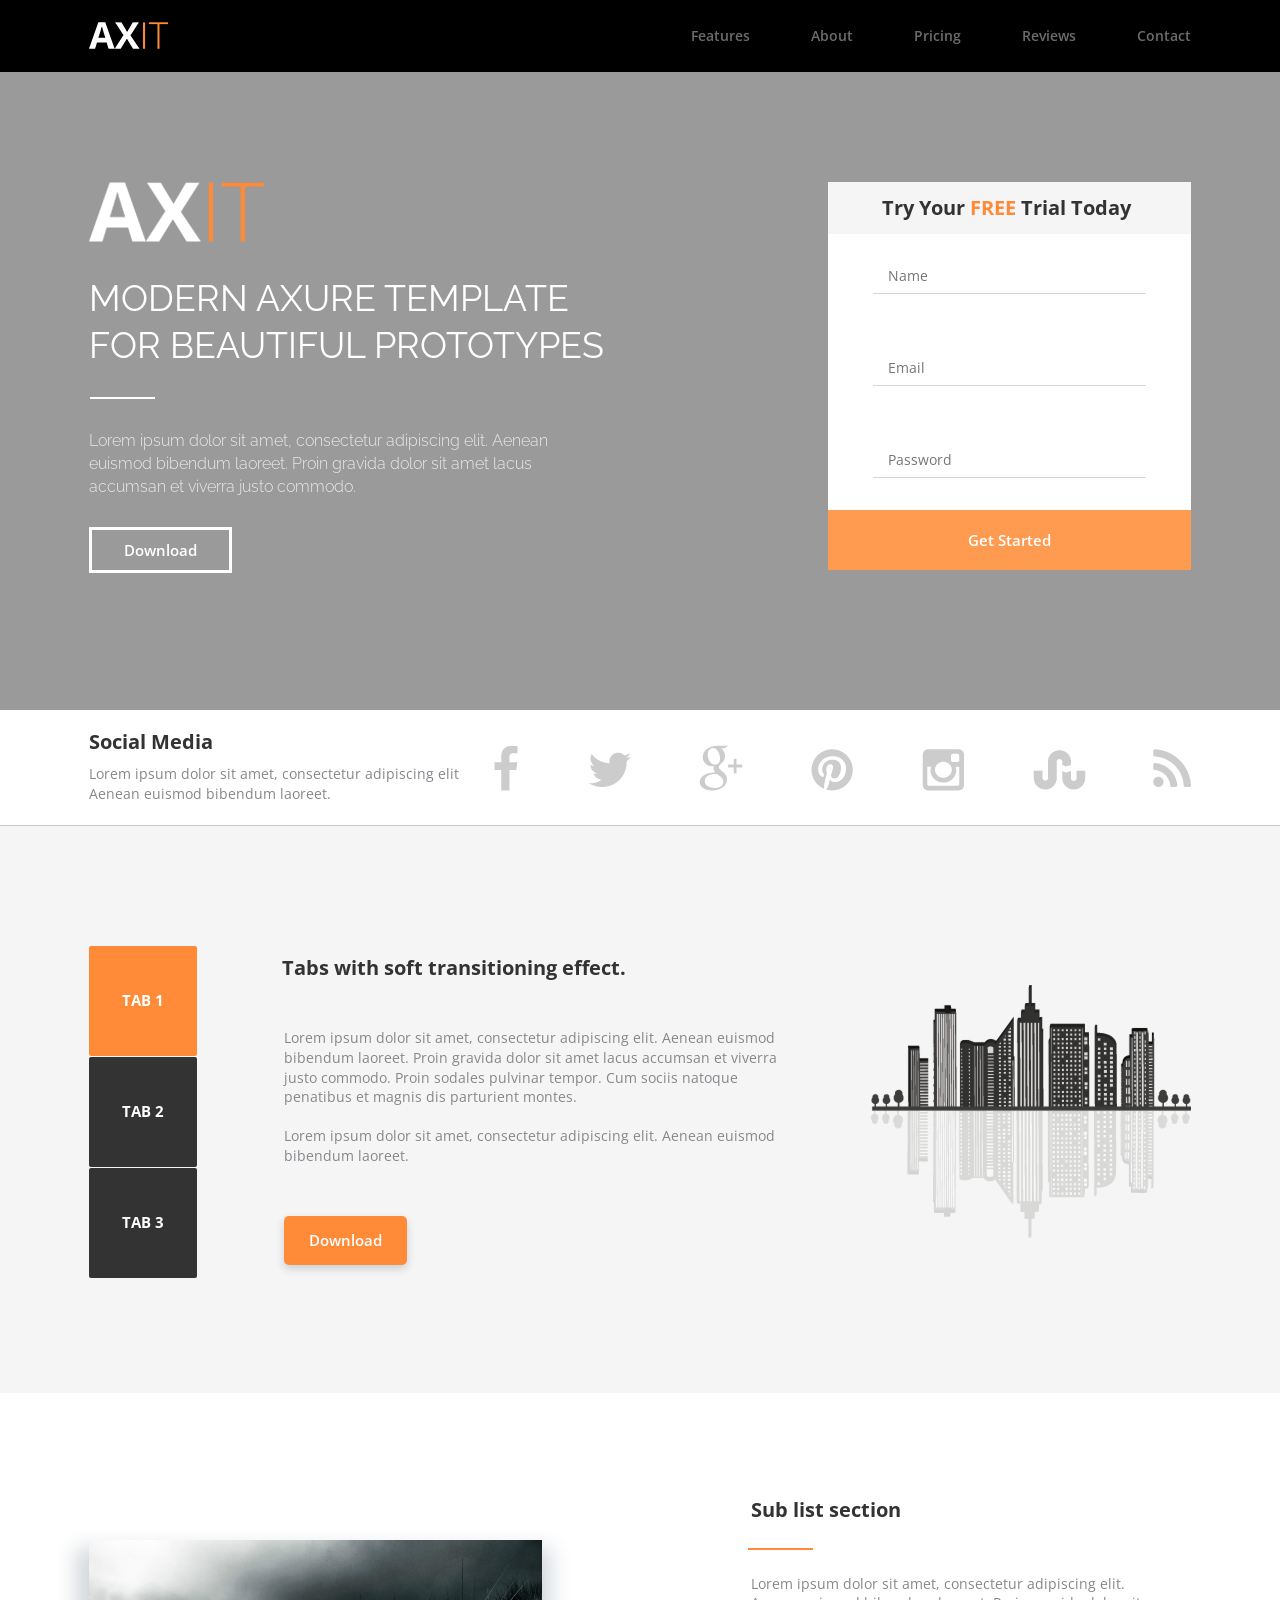
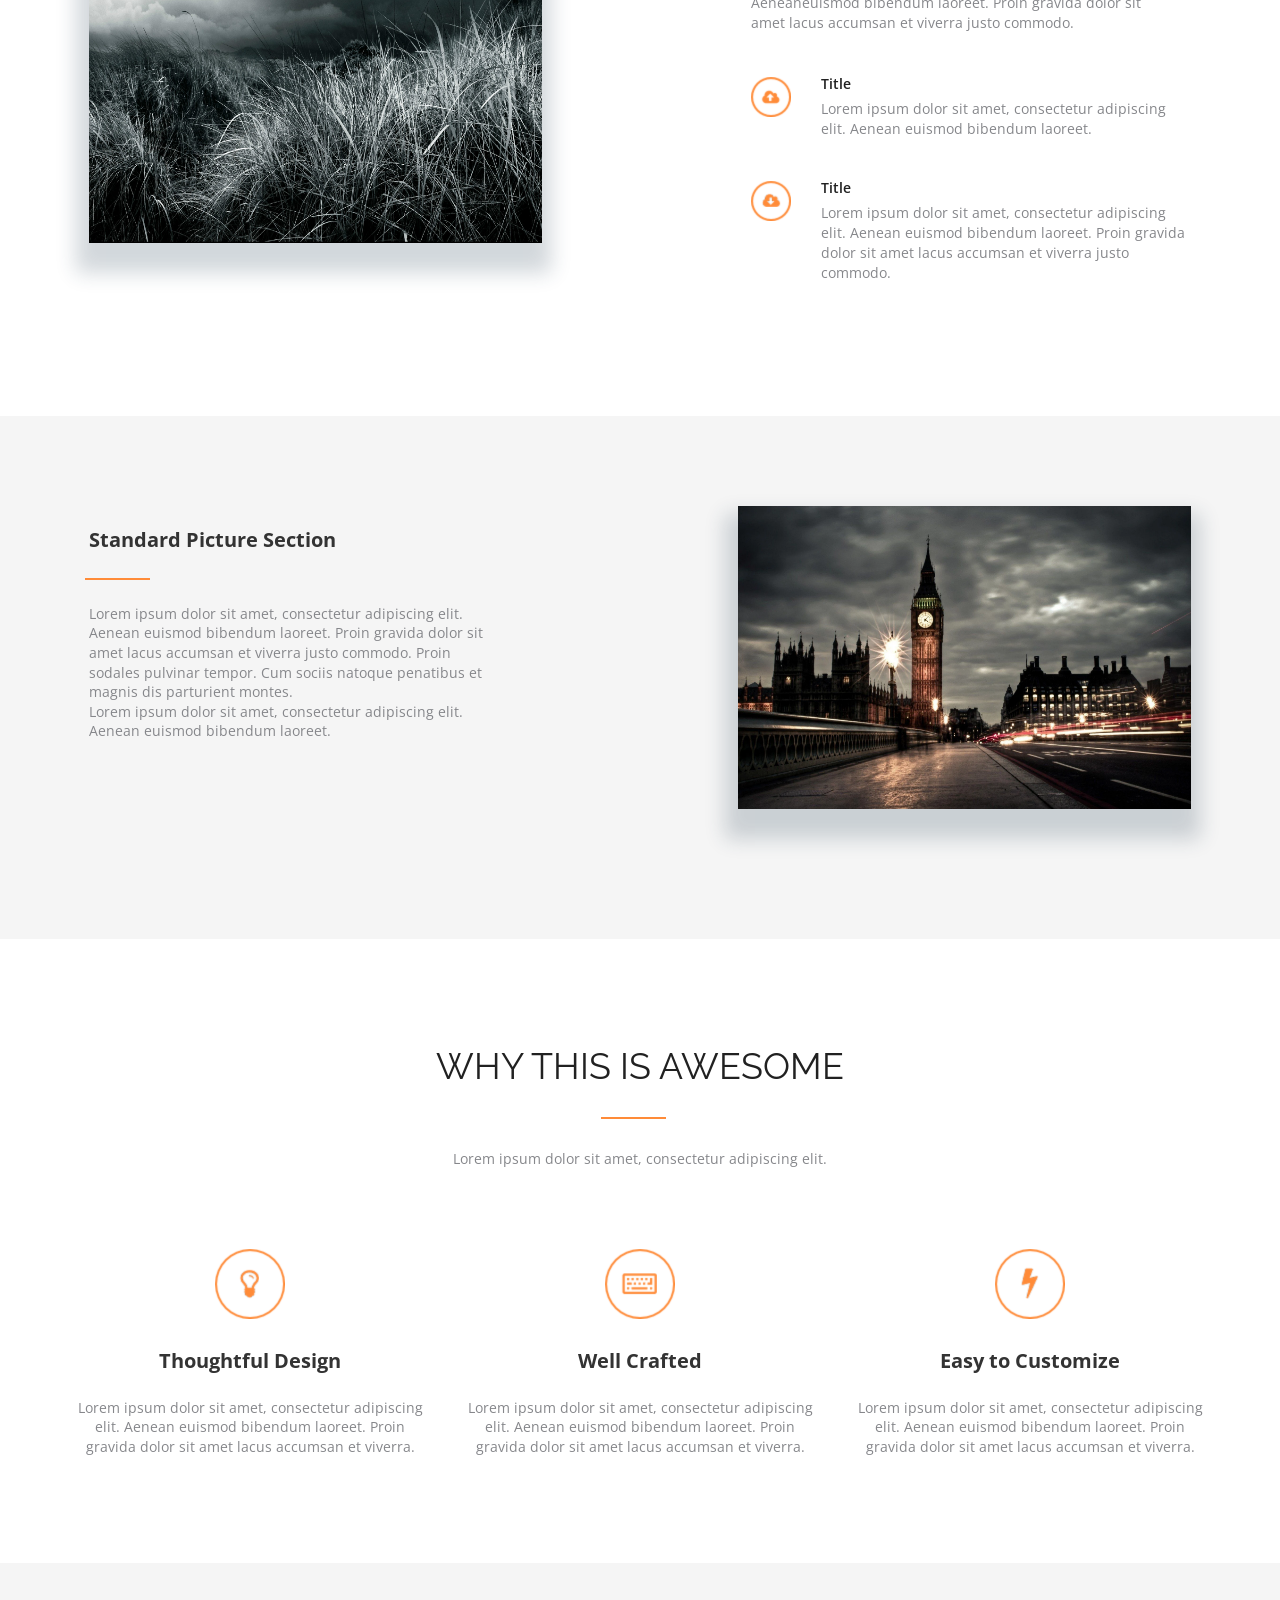
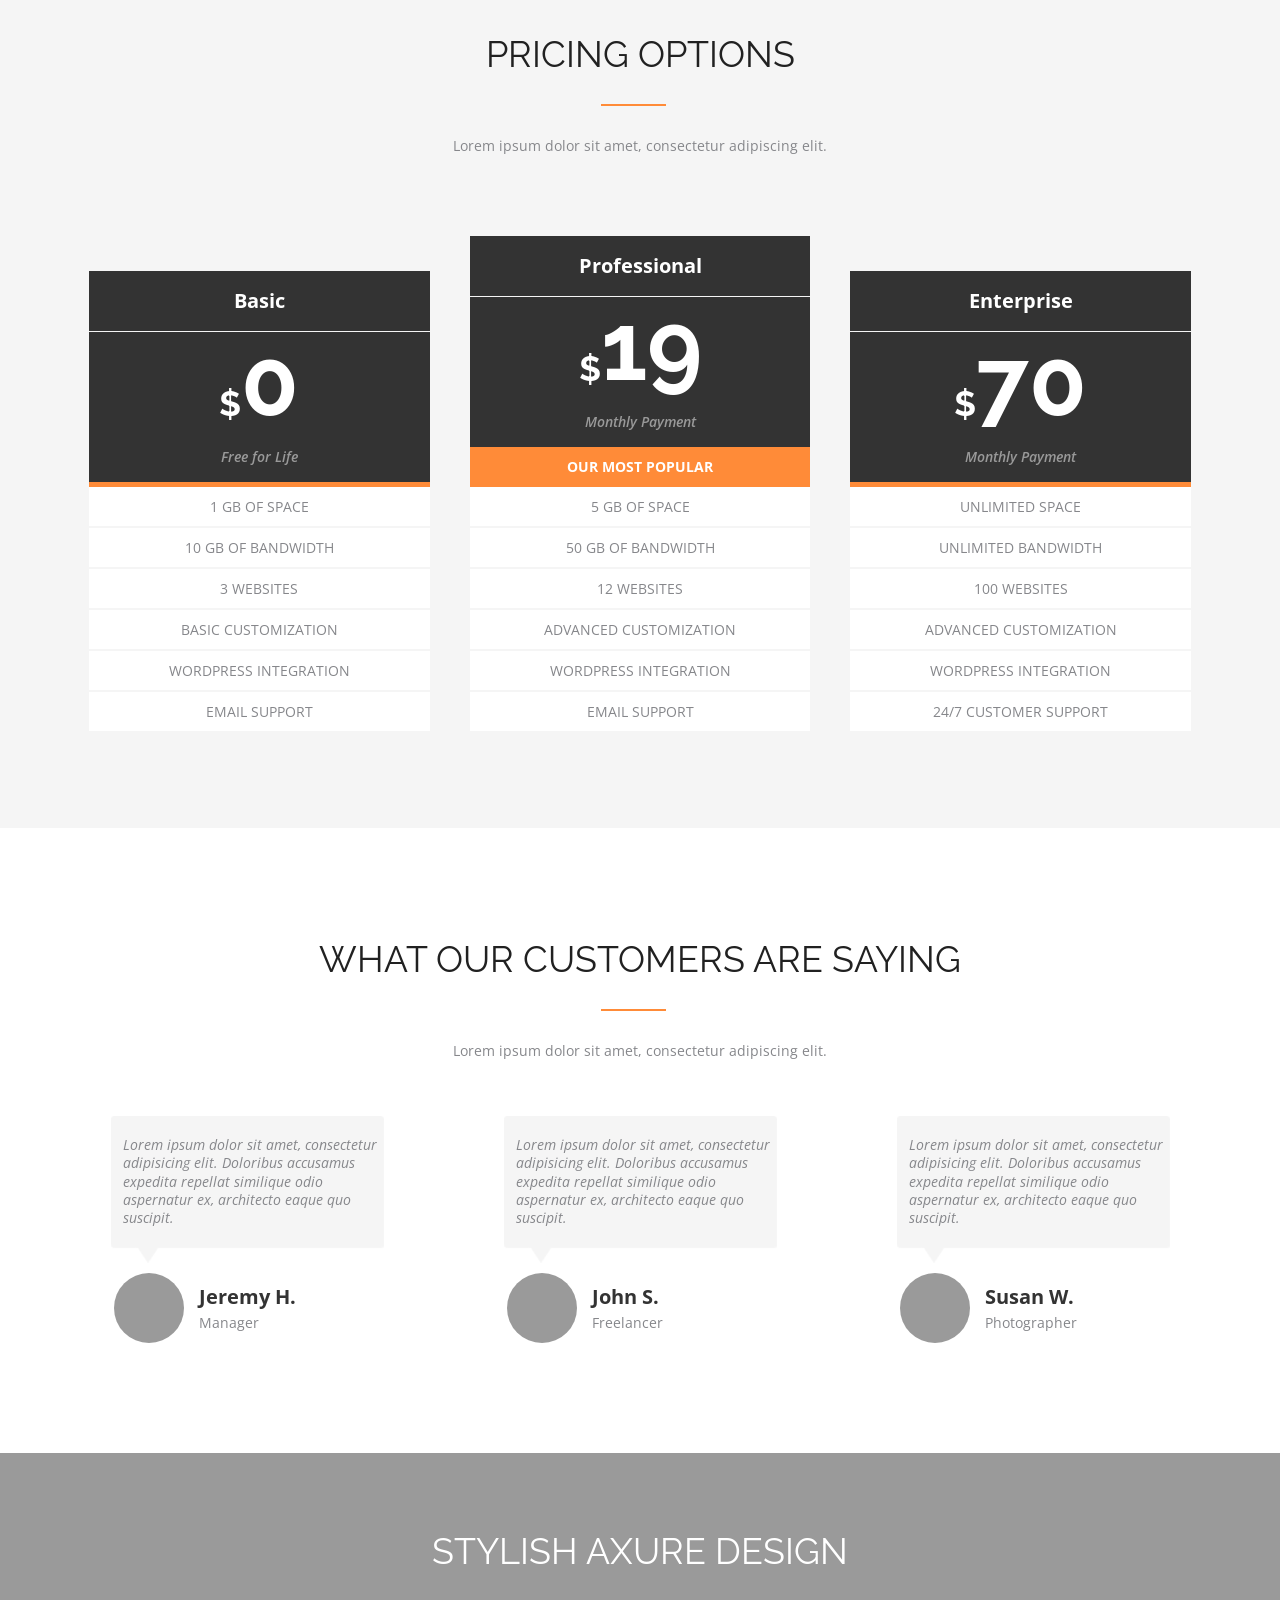
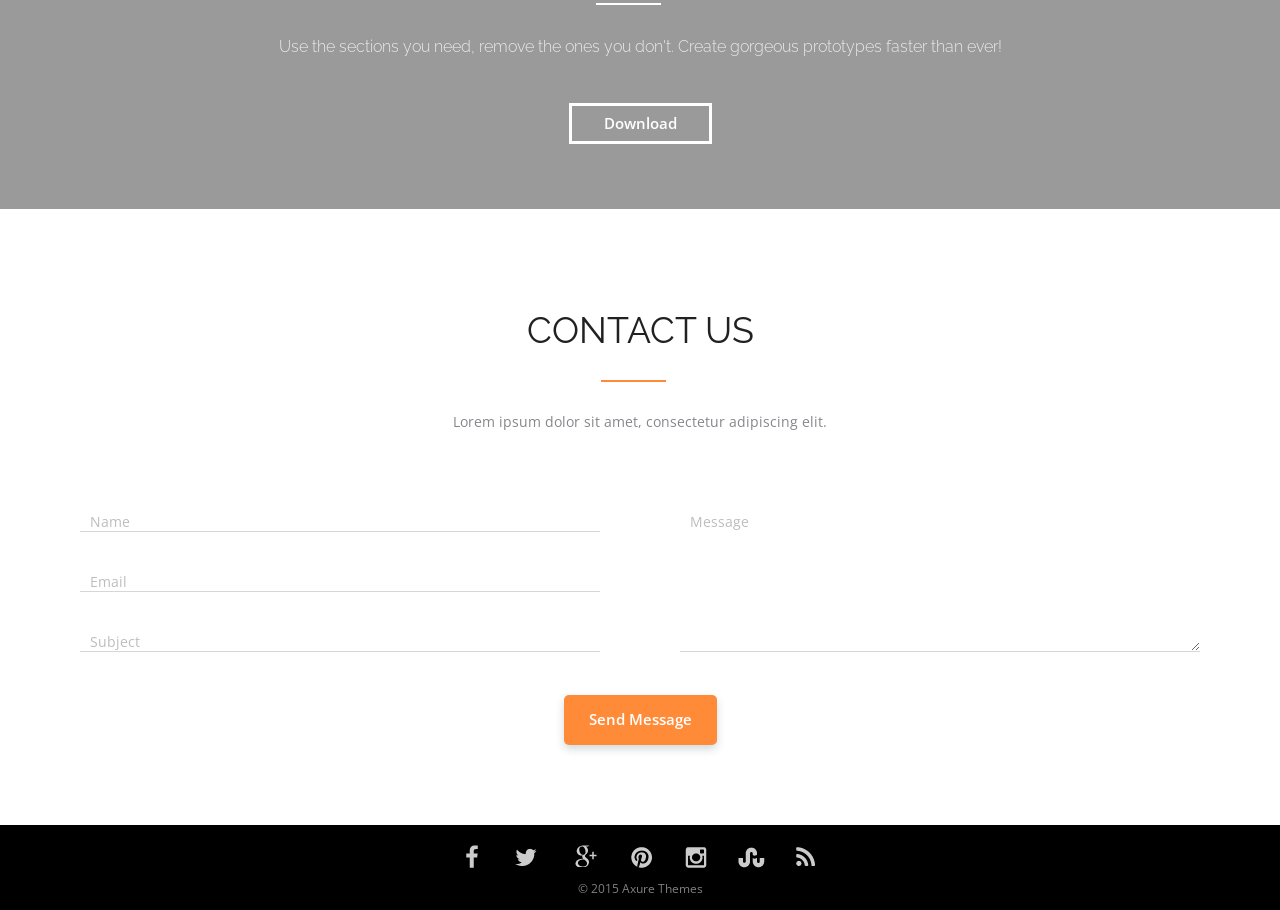
==== commit 800b523f: "update1.3" ====
--- a/index.html
+++ b/index.html
@@ -16,7 +16,7 @@
         <header>
             <nav class="nav">
                 <div class="nav__container container">
-                    <div class="nav__logo"><a href=""><img src="/img/nav/Logo.webp" alt="Axit logo"></div></a>
+                    <div class="nav__logo"><a href=""><img src="img/nav/Logo.webp" alt="Axit logo"></div></a>
                     <div class="nav__row">
                         <a href="" class="nav__column">Features</a>
                         <a href="" class="nav__column">About</a>
@@ -32,7 +32,7 @@
                 <div class="head__container container">
                     <div class="head__body">
                         <div class="head__text">
-                            <div class="head__logo"><img src="/img/header/Logo (1).webp" alt="axit logo"></div>
+                            <div class="head__logo"><img src="img/header/Logo (1).webp" alt="axit logo"></div>
                             <div class="head__title title">MODERN AXURE TEMPLATE
                                 FOR BEAUTIFUL PROTOTYPES</div>
                             <div class="head__subtitle subtitle">Lorem ipsum dolor sit amet, consectetur adipiscing
@@ -54,7 +54,7 @@
                     </div>
                 </div>
                 <!-- <div class="head__ibg ibg"><img
-                    src="/img/1644870524_46-fikiwiki-com-p-krasivie-cherno-belie-kartinki-na-rabochii-51.jpg" alt=""></div> -->
+                    src="img/1644870524_46-fikiwiki-com-p-krasivie-cherno-belie-kartinki-na-rabochii-51.jpg" alt=""></div> -->
             </section>
             <section class="media">
                 <div class="media__container container">
@@ -66,19 +66,19 @@
                                 euismod bibendum laoreet.</div>
                         </div>
                         <div class="media__links">
-                            <a href="" class="media__link"><img src="/img/media/Social_Media_Icons (1).png"
+                            <a href="" class="media__link"><img src="img/media/Social_Media_Icons (1).png"
                                     alt="facebook"></a>
-                            <a href="" class="media__link"><img src="/img/media/Social_Media_Icons (2).png"
+                            <a href="" class="media__link"><img src="img/media/Social_Media_Icons (2).png"
                                     alt="twitter"></a>
-                            <a href="" class="media__link"><img src="/img/media/Social_Media_Icons (3).png"
+                            <a href="" class="media__link"><img src="img/media/Social_Media_Icons (3).png"
                                     alt="google plus"></a>
-                            <a href="" class="media__link"><img src="/img/media/Social_Media_Icons (4).png"
+                            <a href="" class="media__link"><img src="img/media/Social_Media_Icons (4).png"
                                     alt="pinterest"></a>
-                            <a href="" class="media__link"><img src="/img/media/Social_Media_Icons (5).png"
+                            <a href="" class="media__link"><img src="img/media/Social_Media_Icons (5).png"
                                     alt="instagram"></a>
-                            <a href="" class="media__link"><img src="/img/media/Social_Media_Icons (6).png"
+                            <a href="" class="media__link"><img src="img/media/Social_Media_Icons (6).png"
                                     alt="octopus"></a>
-                            <a href="" class="media__link"><img src="/img/media/Social_Media_Icons (7).png"
+                            <a href="" class="media__link"><img src="img/media/Social_Media_Icons (7).png"
                                     alt="wifi"></a>
                         </div>
                     </div>
@@ -105,7 +105,7 @@
                             </div>
                             <a href="" class="tabs__button orangebutton">Download</a>
                         </div>
-                        <div class="tabs__img"><img src="/img/tabs/image_right_u255.png" alt="city"></div>
+                        <div class="tabs__img"><img src="img/tabs/image_right_u255.png" alt="city"></div>
                     </div>
                 </div>
             </section>
@@ -113,7 +113,7 @@
                 <div class="sublist__container container">
                     <div class="sublist__body">
                         <div class="sublist__img"><img
-                                src="/img/sub_list/1644870524_46-fikiwiki-com-p-krasivie-cherno-belie-kartinki-na-rabochii-51.jpg"
+                                src="img/sub_list/1644870524_46-fikiwiki-com-p-krasivie-cherno-belie-kartinki-na-rabochii-51.jpg"
                                 alt="field"></div>
                         <div class="sublist__text">
                             <div class="sublist__title name">Sub list section</div>
@@ -122,14 +122,14 @@
                                 accumsan et viverra justo commodo.</div>
                             <div class="sublist__items">
                                 <div class="sublist__item subitem">
-                                    <div class="subitem__img"><img src="/img/sub_list/export_sub.png" alt="export_icon">
+                                    <div class="subitem__img"><img src="img/sub_list/export_sub.png" alt="export_icon">
                                     </div>
                                     <div class="subitem__title">Title</div>
                                     <div class="subitem__subtitle">Lorem ipsum dolor sit amet, consectetur adipiscing
                                         elit. Aenean euismod bibendum laoreet.</div>
                                 </div>
                                 <div class="sublist__item subitem">
-                                    <div class="subitem__img"><img src="/img/sub_list/import_sub.png" alt="import_icon">
+                                    <div class="subitem__img"><img src="img/sub_list/import_sub.png" alt="import_icon">
                                     </div>
                                     <div class="subitem__title">Title</div>
                                     <div class="subitem__subtitle">Lorem ipsum dolor sit amet, consectetur adipiscing
@@ -156,7 +156,7 @@
                                 bibendum laoreet.
                             </div>
                         </div>
-                        <div class="picture__image"><img src="" alt=""></div>
+                        <div class="picture__image"><img src="img/picture/1420405.webp" alt="london"></div>
                     </div>
                 </div>
             </section>
@@ -171,21 +171,21 @@
                         <div class="reasons__row">
                             <div class="reasons__columns">
                                 <div class="reasons__column reason">
-                                    <div class="reason__image"><img src="/img/reasons/1.png" alt="lamp"></div>
+                                    <div class="reason__image"><img src="img/reasons/1.png" alt="lamp"></div>
                                     <div class="reason__title">Thoughtful Design</div>
                                     <div class="reason__subtitle">Lorem ipsum dolor sit amet, consectetur adipiscing
                                         elit. Aenean euismod bibendum laoreet. Proin gravida dolor sit amet lacus
                                         accumsan et viverra.</div>
                                 </div>
                                 <div class="reasons__column reason">
-                                    <div class="reason__image"><img src="/img/reasons/2.png" alt="keybord"></div>
+                                    <div class="reason__image"><img src="img/reasons/2.png" alt="keybord"></div>
                                     <div class="reason__title">Well Crafted</div>
                                     <div class="reason__subtitle">Lorem ipsum dolor sit amet, consectetur adipiscing
                                         elit. Aenean euismod bibendum laoreet. Proin gravida dolor sit amet lacus
                                         accumsan et viverra.</div>
                                 </div>
                                 <div class="reasons__column reason">
-                                    <div class="reason__image"><img src="/img/reasons/3.png" alt="lightning"></div>
+                                    <div class="reason__image"><img src="img/reasons/3.png" alt="lightning"></div>
                                     <div class="reason__title">Easy to Customize</div>
                                     <div class="reason__subtitle">Lorem ipsum dolor sit amet, consectetur adipiscing
                                         elit. Aenean euismod bibendum laoreet. Proin gravida dolor sit amet lacus
@@ -258,7 +258,7 @@
                             <div class="customers__columns">
                                 <div class="customers__feedback feedback">
                                     <div class="feedback__message">
-                                        <div class="feedback__image"><img src="/img/customers/bubble.png"
+                                        <div class="feedback__image"><img src="img/customers/bubble.png"
                                                 alt="comics bubble"></div>
                                         <div class="feedback__text">Lorem ipsum dolor sit amet, consectetur adipisicing
                                             elit. Doloribus accusamus expedita repellat similique odio aspernatur ex,
@@ -275,7 +275,7 @@
                                 </div>
                                 <div class="customers__feedback feedback">
                                     <div class="feedback__message">
-                                        <div class="feedback__image"><img src="/img/customers/bubble.png"
+                                        <div class="feedback__image"><img src="img/customers/bubble.png"
                                                 alt="comics bubble"></div>
                                         <div class="feedback__text">Lorem ipsum dolor sit amet, consectetur adipisicing
                                             elit. Doloribus accusamus expedita repellat similique odio aspernatur ex,
@@ -292,7 +292,7 @@
                                 </div>
                                 <div class="customers__feedback feedback">
                                     <div class="feedback__message">
-                                        <div class="feedback__image"><img src="/img/customers/bubble.png"
+                                        <div class="feedback__image"><img src="img/customers/bubble.png"
                                                 alt="comics bubble"></div>
                                         <div class="feedback__text">Lorem ipsum dolor sit amet, consectetur adipisicing
                                             elit. Doloribus accusamus expedita repellat similique odio aspernatur ex,
@@ -347,13 +347,13 @@
         </main>
         <footer class="footer">
             <div class="footer__links">
-                <a href="" class="footer__link"><img src="/img/footer/links (1).png" alt="facebook"></a>
-                <a href="" class="footer__link"><img src="/img/footer/links (2).png" alt="twitter"></a>
-                <a href="" class="footer__link"><img src="/img/footer/links (3).png" alt="google plus"></a>
-                <a href="" class="footer__link"><img src="/img/footer/links (4).png" alt="pinterest"></a>
-                <a href="" class="footer__link"><img src="/img/footer/links (5).png" alt="instagram"></a>
-                <a href="" class="footer__link"><img src="/img/footer/links (6).png" alt="octopus"></a>
-                <a href="" class="footer__link"><img src="/img/footer/links (7).png" alt="wifi"></a>
+                <a href="" class="footer__link"><img src="img/footer/links (1).png" alt="facebook"></a>
+                <a href="" class="footer__link"><img src="img/footer/links (2).png" alt="twitter"></a>
+                <a href="" class="footer__link"><img src="img/footer/links (3).png" alt="google plus"></a>
+                <a href="" class="footer__link"><img src="img/footer/links (4).png" alt="pinterest"></a>
+                <a href="" class="footer__link"><img src="img/footer/links (5).png" alt="instagram"></a>
+                <a href="" class="footer__link"><img src="img/footer/links (6).png" alt="octopus"></a>
+                <a href="" class="footer__link"><img src="img/footer/links (7).png" alt="wifi"></a>
             </div>
             <div class="footer__copy">© 2015 Axure Themes</div>
         </footer>
